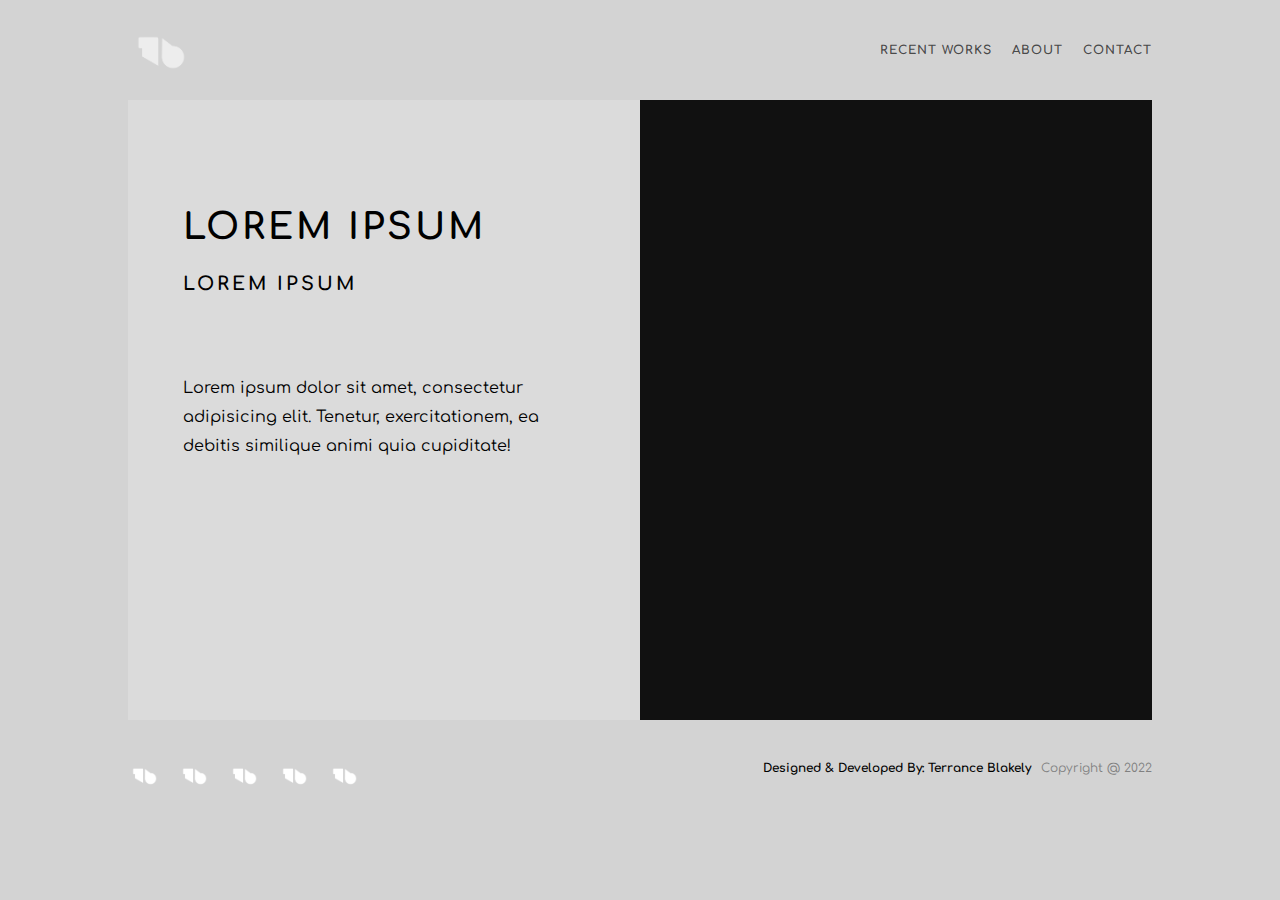
==== index.html @ 597d2b53 "Update about.html, styles.css and four other files" ====
<!DOCTYPE html>
<html lang="en">
  <head>
    <meta charset="UTF-8" />
    <meta http-equiv="X-UA-Compatible" content="IE=edge" />
    <meta name="viewport" content="width=device-width, initial-scale=1.0" />

		<link rel="preconnect" href="https://fonts.googleapis.com"> 
		<link rel="preconnect" href="https://fonts.gstatic.com" crossorigin> 
		<link href="https://fonts.googleapis.com/css2?family=Comfortaa:wght@300;400;700&family=Roboto+Slab:wght@300;400;900&display=swap" rel="stylesheet">

		<meta name="viewport" content="width=device-width, initial-scale=1">
		
    <!--CSS Styles -->
    <link rel="stylesheet" href="assets/css/styles.css" />

    <title>Terrance Blakely Web Dev Portfolio</title>
  </head>

  <body>
<div id="pageContainer">
	
	<!-- HEADER -->
	<header class="page-Sections">
		<a href="index.html"><figure class="logo"></figure></a>
		<a href=""><figure class="navMenuIcon" id="openNavBtn"></figure></a>
		<ul class="navMenu" id="navMenuBar">
			<a href="index.html"><figure class="closeNavBtn" id="closeNavBtn"></figure></a>
			<li><a href="index.html"><figure class="innerNav-logo"></figure></a></li>
			<li><a href="index.html"></a></li>
			<li><a href="work.html">Recent Works</a></li>
			<li><a href="about.html">About</a></li>
			<li><a href="contact.html">Contact</a></li>
		</ul>
	</header>
	
	<!-- WRAPPER -->
	<div class="page-Sections" id="wrapper">
		<section class="sections section-A">
			<figure class="figure-IMG"></figure>
		</section>
		
		<section class="sections section-B">
			<article>
				<hgroup>
					<h1>Lorem ipsum</h1>
					<h3>Lorem ipsum</h3>
				</hgroup>
				<p>Lorem ipsum dolor sit amet, consectetur adipisicing elit. Tenetur, exercitationem, ea debitis similique animi quia cupiditate!</p>
			</article>
		</section>		
	</div>
	
	<!-- Footer -->
	<section class="page-Sections" id="footer">
		<ul>
			<li><figure id="instagram" class="icons"></figure></li>
			<li><figure id="facebook" class="icons"></figure></li>
			<li><figure id="github" class="icons"></figure></li>
			<li><figure id="facebook" class="icons"></figure></li>
			<li><figure id="linkIN" class="icons"></figure></li>
		</ul>
		
		<aside>
			<p><strong>Designed & Developed By: Terrance Blakely </strong></p>
			<p><span>Copyright @ 2022</span></p>
		</aside>
	</section>
	
<!-- END of Container -->
</div>
	<script src="assets/js/scripts.js"></script>
  </body>
</html>
---- assets/css/styles.css ----
@import url('https://fonts.googleapis.com/css2?family=Baloo+Tamma+2:wght@700&family=Comfortaa:wght@300;400;700&family=Roboto+Slab:wght@300;400;900&display=swap');

/* VARIABLES /* -------------------------------------------*/
:root {
/*FONTS SIZES*/
	--font0: 1.2rem;
	--font1: 1.6rem;
	--font2: 2.4rem;
	--font3: 3.6rem;
	--font4: 4.8rem;
	--font5: 6rem;
	--font6: 7.2rem;
	--font7: 8.4rem;
	
/*FONT FAMILIES*/
	--font-Family1:"Roboto Slab", serif;
	--font-Family2:'Comfortaa', cursive;
	--font-Family3: 'Baloo Tamma 2', cursive;
	
/*FONT WEIGHTS*/
	--font-Weight1: lighter;
	--font-weight2: bolder;
	

/* WEBSITE COLORS - DEMO */
	--color1: white;
	--color2: lightgrey;
	--color3: rgb(141, 62, 231);
	--color4: grey;
	--color5:rgb(55,55,55, .9);
	--colorX:rgb(255,255,255, .2);

/* WEBSITE COLORS - PALETTE */
	--primaryColor:;
	--secondaryColor:;
	--accentColor:;
}




/*GENERALS /* -------------------------------------------*/

*{
	box-sizing: border-box;
	margin:0;
	padding:0;
}

html {
	font-size:62.5%;
	height:100%;
	background-color:var(--color2);
}

body {
	font-family: var(--font-Family2);
	font-size:var(--font1);
	width:100%;
	height:100%;
}

header {
	padding:2rem 0;
}

.section-B {
	background-color:var(--colorX);
}

#footer aside p span {
	color: var(--color4);
}

.logo {
	background-image: url('../images/Logo-1.PNG');
	background-size: contain;
	opacity:.6;
}

	.logo:hover {
		opacity:1;
		padding:0;
		border:0;	
	}
	
a {
	text-decoration: none;
	color:var(--color5);
	cursor: pointer;
}

#pageContainer {
	transition: margin-left .5s;
}


/* - GLOBAL- ID's, Classes -------------------------------------------*/


/* -------------------------------------------*/
/* -------------------------------------------*/
/* -------------------------------------------*/
/* -------------------------------------------*/

/* MEDIA QUERRY SECTIONS ------------------------------------------- */
/* -------------------------------------------*/
/* -------------------------------------------*/
/*IPHONE -------------------------------------------*/
@media (min-width:320px) and (max-width:480px) { /* Mobile Portrait */
	body {
		height:100%;
	}
	
		#pageContainer {
			height:100%;
			padding:2rem 2rem;
		}
			
				header {
					display:flex;
					padding: 0 0;
				}
				
					.logo {
						height:6rem;
						width:6rem;
						margin:0 auto;
						background-image:url("../images/Logo-1.PNG");
						background-size:cover;
					}
					
					.navMenuIcon {
						height:3rem;
						width:3rem;
						background-image:url("../images/Nav-Menu.PNG");
						background-size:cover;
						position:absolute;
						top:4rem;
						right:2.5rem;
					}				
					
					.navMenu {
						height:100%;
						width:15rem;
						position:fixed;
						top:0;
						left:0;
						z-index: 1;
						padding:2rem 0 0 0;
						background-color: var(--color5);
						transition: 0.3s;
						display:flex;
						flex-direction:column;
					}
					
						.closeNavBtn {
							height:2rem;
							width:2rem;
							background-image:url("../images/Nav-Menu.PNG");
							background-size:cover;
							position:absolute;
							top:0;
							right:0;
							margin:2rem 2rem 0 0;
						}
						
						.navMenu li {
							list-style: none;
							text-align: right;
							margin:0 auto;
						}
						.navMenu li a {
							font-size:var(--font0);
							list-style: none;
							text-transform:uppercase;
							margin:0;
							color:var(--color2);	
							line-height: 3;			
							padding:0;										
						}
						
							.navMenu li a:hover {
								color:var(--color1);
								border-bottom: 1px solid var(--color2);
								padding-bottom:1rem;
							}
						
						.navMenu li .innerNav-logo {
								height:4rem;
								width:4rem;
								margin:4rem auto 2rem auto;
								background-image:url("../images/Logo-1.PNG");
								background-size:cover;
						}

					
						
			#wrapper {
				text-align:center;
				padding:1rem 0 0 0;
				display:flex;
				flex-direction:column;
			}
						
				.sections {
					flex: 1;
				}
							
					.section-A {
						flex: 3;
					}
					
						.figure-IMG {
							height:62vh;
							background-color:#222222;
						}
						
					.section-B {
						padding: 2rem 2rem 4rem 2rem;
					}
						.section-B article {
							display:flex;
							flex-direction:column;
						}
						
							.section-B article hgroup {
								line-height:2;
								text-transform:uppercase;
								padding: 1rem 0;
							}
							
								.section-B article hgroup h1 {
									font-size:var(--font1);
									font-weight: var(--font-weight2);
								}
								
								.section-B article hgroup h3 {
									letter-spacing: .3rem;
									font-size:var(--font0);
									font-weight: var(--font-weight1);
								}
								
								.section-B article p {
									font-size: var(--font0);
									line-height: 1.6;
								}
								
			#footer {
				width: 100%;
				padding:1rem 0;
				display:flex;
				flex-direction:column;
				align-items:center;
			}
			
				#footer ul {
					margin: 1rem 0;
					width: 80%;
					display:flex;
					justify-content:space-evenly;
				}
				
					#footer ul li {
						list-style:none;
					}
					
						.icons {
							min-height:2.5rem;
							min-width:2.5rem;
							background-size:cover;
							background-position: center;
						}
					
						#instagram {
							background-image:url("../images/Logo-1.PNG");
						}
						
						#instagram {
							background-image:url("../images/Logo-1.PNG");
						}
						
						#github {
							background-image:url("../images/Logo-1.PNG");
						}
						
						#facebook {
							background-image:url("../images/Logo-1.PNG");
						}
						
						#linkIN {
							background-image:url("../images/Logo-1.PNG");
						}
					
					#footer aside {
						width: 100%;
						font-size:var(--font0);
						padding: 1rem 0 0 0;
						text-align: center;
						line-height: 2;
					}
				
}


/* -------------------------------------------*/
/* -------------------------------------------*/

@media (min-width:480px) and (max-width:767px) { /* Mobile Landscape */
	
	body {
		height:100%;
	}
	
		#pageContainer {
			height:100%;
			padding:2rem 2rem;
		}
			
				header {
					display:flex;
					padding:0;
				}
				
					.logo {
						height:6rem;
						width:6rem;
						margin:0 auto;
						background-image:url("../images/Logo-1.PNG");
						background-size:cover;
					}
					
					.navMenuIcon {
						height:3rem;
						width:3rem;
						background-image:url("../images/Nav-Menu.PNG");
						background-size:cover;
						position:absolute;
						top:4rem;
						right:2.5rem;
					}
					
					.navMenu {
					height:100%;
					width:15rem;
					position:fixed;
					top:0;
					left:0;
					z-index: 1;
					padding:2rem 0 0 0;
					background-color: var(--color5);
					transition: 0.3s;
					display:flex;
					flex-direction:column;
				}
				
					.closeNavBtn {
						height:2rem;
						width:2rem;
						background-image:url("../images/Nav-Menu.PNG");
						background-size:cover;
						position:absolute;
						top:0;
						right:0;
						margin:2rem 2rem 0 0;
					}
					
					.navMenu li {
						list-style: none;
						text-align: right;
						margin:0 auto;
					}
					.navMenu li a {
						font-size:var(--font0);
						list-style: none;
						text-transform:uppercase;
						margin:0;
						color:var(--color2);	
						line-height: 3;			
						padding:0;										
					}
					
						.navMenu li a:hover {
							color:var(--color1);
							border-bottom: 1px solid var(--color2);
							padding-bottom:1rem;
						}
					
					.navMenu li .innerNav-logo {
							height:4rem;
							width:4rem;
							margin:4rem auto 2rem auto;
							background-image:url("../images/Logo-1.PNG");
							background-size:cover;
						}
					
			.page-Sections {

			}
						
			#wrapper {
				text-align:center;
				padding:2rem 0 0 0;
				display:flex;
				flex-direction:column;
			}
			
				.sections {
					flex:1;
				}
				
					.section-A {
						flex:3;						
					}
		
						.figure-IMG {
							height: 65vh;
							background-color: #222222;
						}				 
					
					.section-B {
						padding:4rem 0;
					}

						.section-B article {
							padding:0 8rem;
							line-height: 2;
						}

						.section-B article hgroup {
							line-height: 2;
							padding:2rem 0;
							text-transform: uppercase;
						}

							.section-B article hgroup h1 {
								font-size:var(--font2);
							}
							.section-B article hgroup h3 {

							}

							.section-B article p {
								font-size:var(--font0);
							}
			
								
			#footer {
				width: 100%;
				padding:1rem 0;
				display:flex;
				flex-direction:column;
				align-items:center;
			}
			
				#footer ul {
					margin: 1rem 0;
					width: 80%;
					display:flex;
					justify-content:space-evenly;
				}
				
					#footer ul li {
						list-style:none;
					}
					
						.icons {
							min-height:2.5rem;
							min-width:2.5rem;
							background-size:cover;
							background-position: center;
						}
					
						#instagram {
							background-image:url("../images/Logo-1.PNG");
						}
						
						#instagram {
							background-image:url("../images/Logo-1.PNG");
						}
						
						#github {
							background-image:url("../images/Logo-1.PNG");
						}
						
						#facebook {
							background-image:url("../images/Logo-1.PNG");
						}
						
						#linkIN {
							background-image:url("../images/Logo-1.PNG");
						}
					
					#footer aside {
						width: 95%;
						font-size:var(--font0);
						padding: 1rem 0 0 0;
						text-align: center;
						line-height: 2;
					}
						#copyright {
							color:var(--color4);
							}
	
}

/* -------------------------------------------*/
/* -------------------------------------------*/

/*TABLET PORTRAITS -------------------------------------------*/
@media (min-width: 768px) and (max-width:1023px) { 
	body {
		height:100%;
	}
	
		#pageContainer {
			width:100%;
			height: 100%;
		}
	
		#wrapper {
			width:80%; 
			margin:0 auto;
			justify-content: center;
			display:flex;
			flex-direction: column;
		}
	
		header {
			display:flex;
			position: relative;
		}
		
			.logo {
				height:8rem;
				width:8rem;
				background-image:url("../images/Logo-1.PNG");
				background-size:cover;
				margin-left:8rem;
			}
				.navMenuIcon {
					height:3rem;
					width:3rem;
					background-image:url("../images/Nav-Menu.PNG");
					background-size:cover;
					position:absolute;
					top:5rem;
					right:8rem;
				}
				
				.navMenu {
					height:100%;
					width:15rem;
					position:fixed;
					top:0;
					left:0;
					z-index: 1;
					padding:2rem 0 0 0;
					background-color: var(--color5);
					transition: 0.3s;
					display:flex;
					flex-direction:column;
				}
				
					.closeNavBtn {
						height:2rem;
						width:2rem;
						background-image:url("../images/Nav-Menu.PNG");
						background-size:cover;
						position:absolute;
						top:0;
						right:0;
						margin:2rem 2rem 0 0;
					}
					
					.navMenu li {
						list-style: none;
						text-align: right;
						margin:0 auto;
					}
					.navMenu li a {
						font-size:var(--font0);
						list-style: none;
						text-transform:uppercase;
						margin:0;
						color:var(--color2);	
						line-height: 3;			
						padding:0;										
					}
					
						.navMenu li a:hover {
							color:var(--color1);
							border-bottom: 1px solid var(--color2);
							padding-bottom:1rem;
						}
					
					.navMenu li .innerNav-logo {
							height:4rem;
							width:4rem;
							margin:4rem auto 2rem auto;
							background-image:url("../images/Logo-1.PNG");
							background-size:cover;
						}
				
			.sections {
				flex:1;
			}
		
				.section-A {
					flex:2;
				}
			
					.figure-IMG {
						margin:0 auto 0 auto;
						background-color:#111111;
						height:70vh;
					}
				
				.section-B {
					display:flex;
					flex-direction:column;
					text-align: center;
					padding: 5rem 0;
				}
				
					.section-B article {
						padding: 0 5.5rem;
					}
				
					hgroup {
						margin:0 0 0 0;
						text-transform:uppercase;
						}
					
						.section-B h1 {
							font-size:var(--font3);
							margin: 2rem 0;
							font-weight:var(--font-weight2);
							letter-spacing: .3rem;
							line-height: 1.5;
							
						}	
						
						.section-B article hgroup h3 {
							text-transform:uppercase;
							letter-spacing: .3rem;							
						}
					
						.section-B p {
							line-height: 1.8;
							padding:8rem 0 0 0;
							font-size:var(--font1);		
						}
					
				#footer {
					width:80%;
					padding:2rem 0 0 0;
					line-height: 2;
					display:flex;
					flex-direction:column;
					margin:0 auto;
				}
					
					#footer ul {
						display:flex;
						margin:0 auto;
					}
					
						#footer ul li {
							list-style:none;
							margin: 0 2rem 0 0;
						}
						
							.icons {
								min-height:3rem;
								min-width: 3rem;
								background-size:contain;	
							}
						
								#instagram {
									background-image: url("../images/Logo-1.PNG");
								}
								
								#facebook {
									background-image: url("../images/Logo-1.PNG");
								}
								
								#twitter {
									background-image: url("../images/Logo-1.PNG");
								}
								
								#github {
									background-image: url("../images/Logo-1.PNG");
								}
								
								#linkIN {
									background-image: url("../images/Logo-1.PNG");
								}
								
					#footer aside {
						margin:1rem auto;
						text-align: center;
						line-height: 1.5;
						
					}		
						#footer aside p {
							font-size:var(--font0);
							}	
			
	
}


/* -------------------------------------------*/
/* -------------------------------------------*/


/* SMALL SCREENS -------------------------------------------*/
@media (min-width:1024px) and (max-width:1599px) {
		body {
			height:100%;
			width:100%;
			display:flex;
			justify-content:center;
		}
	
	#pageContainer {
		width:80%;
		height: 100%
	}
	
		#wrapper {
			width:100%; 
			justify-content: center;
			display:flex;
			flex-direction: row-reverse;
		}
	
		header {
			display:flex;
			position: relative;
			justify-content:space-between;
			align-items:center;
		}
		
			.logo {
				min-height: 6rem;
				min-width:6rem;
				background-image: url('../images/Logo-1.PNG');
				background-size: contain;
			}
			
			.navMenu {
				z-index: 1;
				display:flex;
			}
			
				.navMenuIcon {
				display:none;
			}
			
				.navMenu li {
					list-style:none;
					font-size:var(--font0);
					padding:0 0 0 2rem;
					font-weight:var(--font-weight2);
					letter-spacing: .1rem;
					text-transform: uppercase;
				}
				
				.navMenu li:hover {
					color:white;
				}
		
			.sections {
				flex:1;
			}
		
				.section-A {

				}
			
					.figure-IMG {
						margin:0 auto 0 auto;
						background-color:#111111;
						height:62rem;
					}
				
				.section-B {
					display:flex;
					flex-direction:column;
				}
				
					.section-B article {
						padding: 0 5.5rem;
					}
				
					hgroup {
						margin:10rem 0 0 0;
						text-transform:uppercase;
						}
					
						.section-B h1 {
							font-size:var(--font3);
							margin: 2rem 0;
							font-weight:var(--font-weight2);
							letter-spacing: .3rem;
							line-height: 1.5;
						}	
						
						.section-B article hgroup h3 {
							text-transform:uppercase;
							letter-spacing: .3rem;							
						}
					
						.section-B p {
							line-height: 1.8;
							padding:8rem 0 0 0;
							font-size:var(--font1);		
						}
					
				#footer {
					padding:4rem 0;
					line-height: 1.4;
					display:flex;
					margin:0 auto;
					justify-content:space-between;
				}
					
					#footer ul {
						display:flex;
					}
					
						#footer ul li {
							list-style:none;
							margin: 0 2rem 0 0;
						}
						
							.icons {
								min-height:3rem;
								min-width: 3rem;
								background-size:contain;	
							}
						
								#instagram {
									background-image: url("../images/Logo-1.PNG");
								}
								
								#facebook {
									background-image: url("../images/Logo-1.PNG");
								}
								
								#twitter {
									background-image: url("../images/Logo-1.PNG");
								}
								
								#github {
									background-image: url("../images/Logo-1.PNG");
								}
								
								#linkIN {
									background-image: url("../images/Logo-1.PNG");
								}
								
					#footer aside {
						display:flex;
					}			
						#footer aside p {
							font-size:var(--font0);
							}	
							
							#footer aside p span {
								margin: 0 0 0 1rem;
							}
}

/* -------------------------------------------*/
/* -------------------------------------------*/


/* LARGER DESKTOPS AND BEYOND -------------------------------------------*/
@media (min-width:1600px) {
		
			body {
			height:100%;
			width:100%;
			display:flex;
			justify-content:center;
	}
	
	#pageContainer {
		width:80%;
		height: 100%
	}
	
		#wrapper {
			width:100%; 
			justify-content: center;
			display:flex;
			flex-direction: row-reverse;
		}
	
		header {
			display:flex;
			position: relative;
			justify-content:space-between;
			align-items:center;
		}
		
			.logo {
				min-height: 6rem;
				min-width:6rem;
				background-image: url('../images/Logo-1.PNG');
				background-size: contain;
			}
			
			.navMenu {
				z-index: 1;
				display:flex;
			}
			
			.navMenu li {
					list-style:none;
					font-size:var(--font0);
					margin:0 0 0 2rem;
					font-weight:var(--font-weight2);
					letter-spacing: .1rem;
					text-transform: uppercase;
					
				}
			
				.navMenu li a:hover {
					background-color:rgb(40,40,40, .8);
					border-bottom:.2rem solid var(--color5);
					padding: 1rem 2rem 2rem 2rem;
					border-radius: .5rem;
					color:var(--color1);
				}
		
			.sections {
				flex:1;
			}
		
				.section-A {

				}
			
					.figure-IMG {
						margin:0 auto 0 auto;
						background-color:#111111;
						height:82rem;
					}
				
				.section-B {
					display:flex;
					flex-direction:column;
				}
				
					.section-B article {
						padding: 0 8rem;
						text-align: left;
					}
				
					hgroup {
						margin:10rem 0 0 0;
						text-transform:uppercase;
						}
					
						.section-B h1 {
							font-size:var(--font4);
							margin: 2rem 0;
							font-weight:var(--font-weight2);
							letter-spacing: .3rem;
							line-height: 1.5;
						}	
						
						.section-B article hgroup h3 {
							text-transform:uppercase;
							letter-spacing: .3rem;							
						}
					
						.section-B p {
							line-height: 2;
							padding:8rem 0 0 0;
							font-size:var(--font2);
							
						}
					
				#footer {
					width:100%;
					padding:4rem 0;
					line-height: 1.4;
					display:flex;
					margin:0 auto;
					justify-content:space-between;
				}
					
					#footer ul {
						display:flex;
					}
					
						#footer ul li {
							list-style:none;
							margin: 0 2rem 0 0;
						}
						
							.icons {
								min-height:3rem;
								min-width: 3rem;
								background-size:contain;	
							}
						
								#instagram {
									background-image: url("../images/Logo-1.PNG");
								}
								
								#facebook {
									background-image: url("../images/Logo-1.PNG");
								}
								
								#twitter {
									background-image: url("../images/Logo-1.PNG");
								}
								
								#github {
									background-image: url("../images/Logo-1.PNG");
								}
								
								#linkIN {
									background-image: url("../images/Logo-1.PNG");
								}
								
					#footer aside {
						display:flex;
					}			
						#footer aside p {
							font-size:var(--font0);
							}
							
							#footer aside p span {
								margin: 0 0 0 1rem;
							}
}
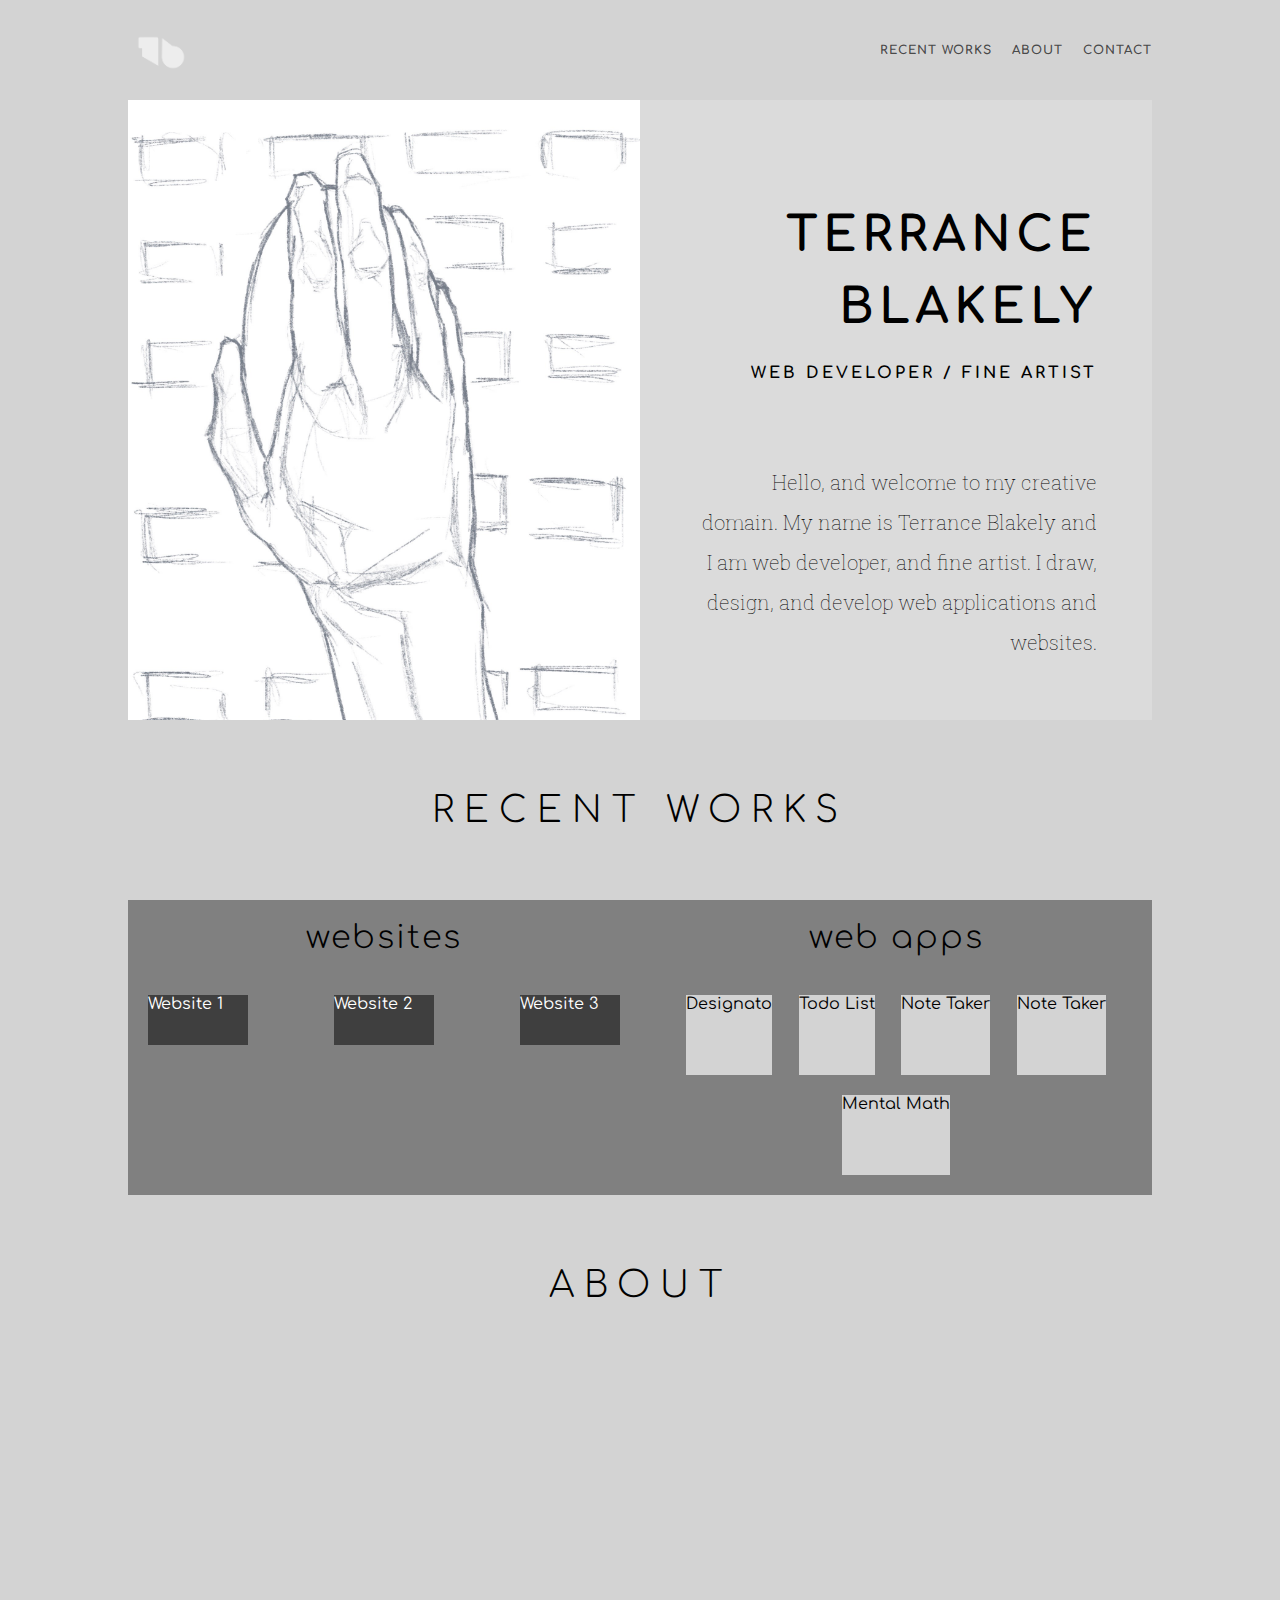
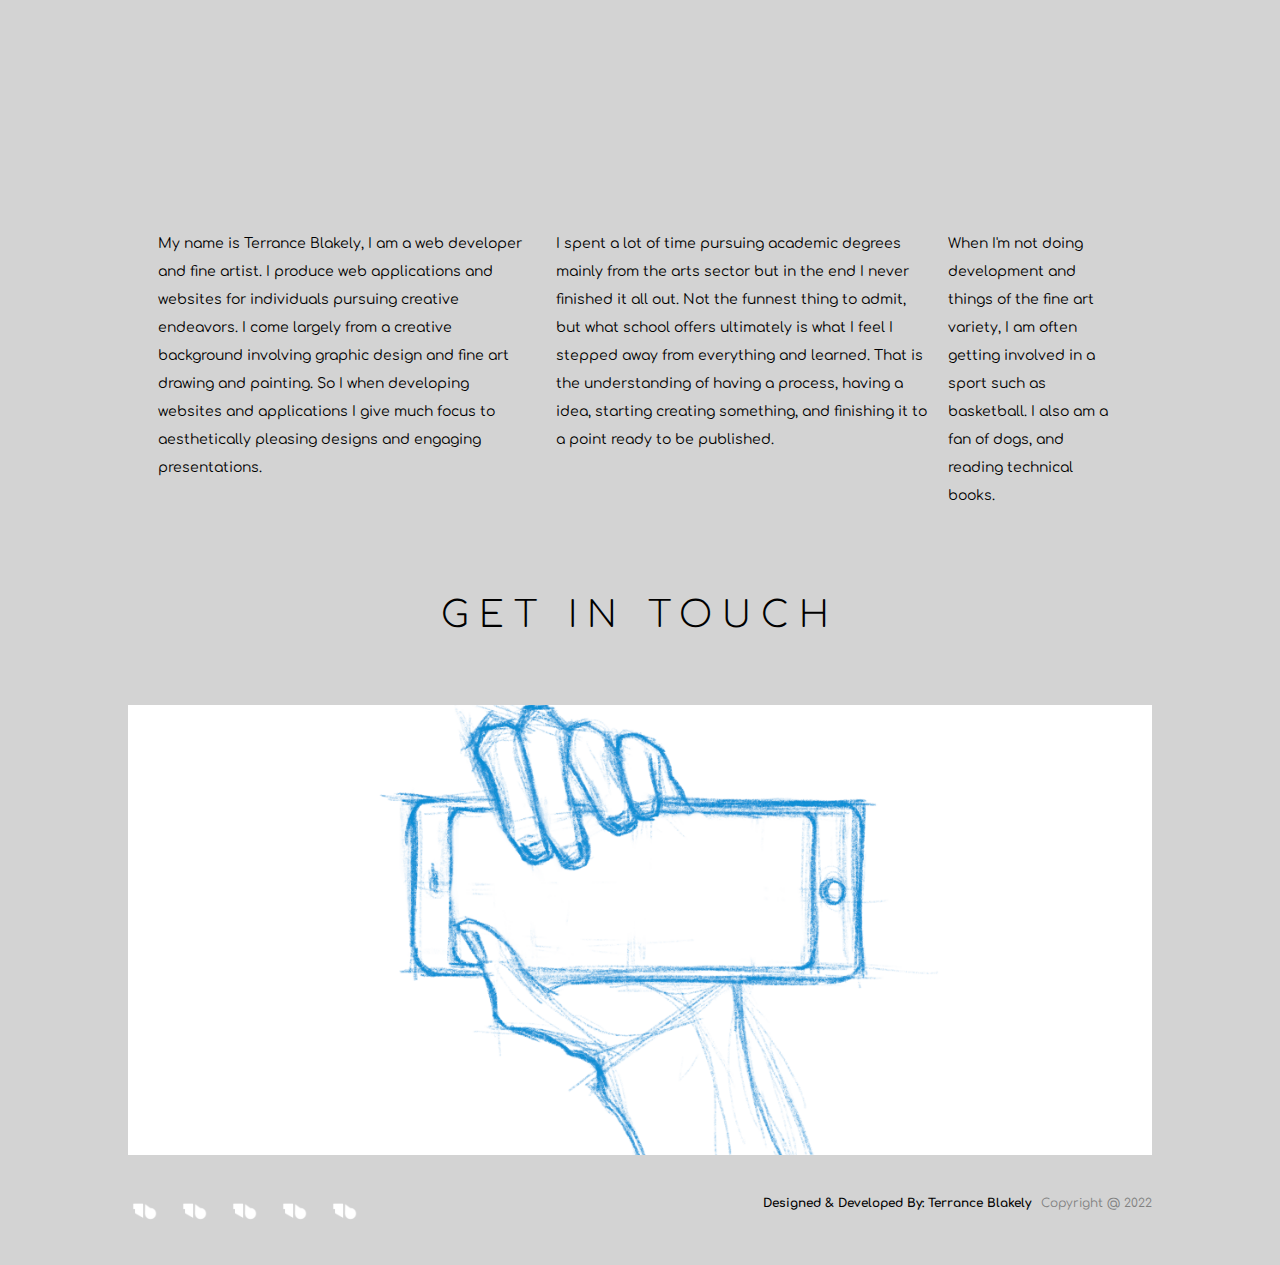
==== commit 8f5daec9: "New version" ====
--- a/index.html
+++ b/index.html
@@ -4,71 +4,127 @@
     <meta charset="UTF-8" />
     <meta http-equiv="X-UA-Compatible" content="IE=edge" />
     <meta name="viewport" content="width=device-width, initial-scale=1.0" />
-
 		<link rel="preconnect" href="https://fonts.googleapis.com"> 
 		<link rel="preconnect" href="https://fonts.gstatic.com" crossorigin> 
 		<link href="https://fonts.googleapis.com/css2?family=Comfortaa:wght@300;400;700&family=Roboto+Slab:wght@300;400;900&display=swap" rel="stylesheet">
-
-		<meta name="viewport" content="width=device-width, initial-scale=1">
-		
+		<meta name="viewport" content="width=device-width, initial-scale=1">		
     <!--CSS Styles -->
     <link rel="stylesheet" href="assets/css/styles.css" />
-
     <title>Terrance Blakely Web Dev Portfolio</title>
   </head>
-
+	<!-- - - - - - - - - - - - - - - - - - - - - - - - - - - - - - - - - - - - - - - - - - - - - - - - - - - - -->
   <body>
-<div id="pageContainer">
-	
-	<!-- HEADER -->
-	<header class="page-Sections">
-		<a href="index.html"><figure class="logo"></figure></a>
-		<a href=""><figure class="navMenuIcon" id="openNavBtn"></figure></a>
-		<ul class="navMenu" id="navMenuBar">
-			<a href="index.html"><figure class="closeNavBtn" id="closeNavBtn"></figure></a>
-			<li><a href="index.html"><figure class="innerNav-logo"></figure></a></li>
-			<li><a href="index.html"></a></li>
-			<li><a href="work.html">Recent Works</a></li>
-			<li><a href="about.html">About</a></li>
-			<li><a href="contact.html">Contact</a></li>
-		</ul>
-	</header>
-	
-	<!-- WRAPPER -->
-	<div class="page-Sections" id="wrapper">
-		<section class="sections section-A">
-			<figure class="figure-IMG"></figure>
-		</section>
+		<div id="pageContainer">
+			
+			<!-- HEADER -->
+			<header class="page-Sections">
+				<a href="index.html"><figure class="logo"></figure></a>
+				<figure class="navMenuIcon" id="openNavBtn"></figure>
+				<ul class="navMenu" id="navMenuBar">
+					<li><figure class="innerNav-logo"></figure></li>
+					<li><a href="work.html">Recent Works</a></li>
+					<li><a href="about.html">About</a></li>
+					<li><a href="contact.html">Contact</a></li>
+				</ul>
+			</header>
+		<!-- - - - - - - - - - - - - - - - - - - - - - - - - - - - - - - - - - - - - - - - - - - - - - - - - - - - -->	
+			<!-- WRAPPER -->
+			<div class="page-Sections" id="wrapper">
+				
+				<!-- TOP FEATURE SECTION -->
+				<div class="topFeatureSection">
+					<section class="sections section-A">
+						<figure class="figure-IMG"><!-- <img src="assets/images/FeatureImage1.JPG" alt="" /> --></figure>
+					</section>
+					
+					<section class="sections section-B">
+						<article>
+							<hgroup>
+								<h1>Terrance Blakely</h1>
+								<h3>Web Developer / Fine Artist</h3>
+							</hgroup>
+							<p>Hello, and welcome to my creative domain. My name is Terrance Blakely and I am web developer, and fine artist. I draw, design, and develop web applications and websites.</p>
+						</article>
+					</section>
+				</div>		
+		<!-- - - - - - - - - - - - - - - - - - - - - - - - - - - - - - - - - - - - - - - - - - - - - - - - - - - - -->
+				<!-- RECENT WORKS SECTION -->
+				<div id="recentWorksSection" class="recentWorksSection" class="page-Sections">
+					<h1 class="headers">Recent Works</h1>
+					
+					<!-- RECENT WORK COTAINER -->
+					<section class="recentWorksContainer">
+						
+						<!-- WEBSITE SECTION -->
+						<section class="recentWorksSection1 recentworkSections">
+							<!-- HEADER  -->
+							<h1 class="section1Header">Websites</h1>
+							<!-- WEBSITES -->
+							<section class="section1Container">
+								<div class="websites">Website 1</div>
+								<div class="websites">Website 2</div>
+								<div class="websites">Website 3</div>
+							</section>
+						</section>
+						
+						<!-- WEB APP SECTION -->
+						<section class="recentWorksSection2 recentworkSections">
+							<!-- HEADER -->
+							<h1 class="section2Header">Web Apps</h1>
+							<!-- WEB APPS -->
+							<section class="section2Container">
+								<div class="webApps">Designato</div>
+								<div class="webApps">Todo List</div>
+								<div class="webApps">Note Taker</div>
+								<div class="webApps">Note Taker</div>
+								<div class="webApps">Mental Math</div>
+							</section>
+						</section>
+						
+					</section>
+					
+				</div>
+		<!-- - - - - - - - - - - - - - - - - - - - - - - - - - - - - - - - - - - - - - - - - - - - - - - - - - - - -->	
 		
-		<section class="sections section-B">
-			<article>
-				<hgroup>
-					<h1>Lorem ipsum</h1>
-					<h3>Lorem ipsum</h3>
-				</hgroup>
-				<p>Lorem ipsum dolor sit amet, consectetur adipisicing elit. Tenetur, exercitationem, ea debitis similique animi quia cupiditate!</p>
-			</article>
-		</section>		
-	</div>
-	
-	<!-- Footer -->
-	<section class="page-Sections" id="footer">
-		<ul>
-			<li><figure id="instagram" class="icons"></figure></li>
-			<li><figure id="facebook" class="icons"></figure></li>
-			<li><figure id="github" class="icons"></figure></li>
-			<li><figure id="facebook" class="icons"></figure></li>
-			<li><figure id="linkIN" class="icons"></figure></li>
-		</ul>
+					<!-- ABOUT SECTION -->
+				<div id="about" class="about" class="page-Sections">
+					<h1 class="headers">About</h1>
+					<div class="aboutPhoto"></div>
+					<section class="aboutParagraphs">
+						<p>My name is Terrance Blakely, I am a web developer and fine artist. I produce web applications and websites for individuals pursuing creative endeavors. I come largely from a creative background involving graphic design and fine art drawing and painting. So I when developing websites and applications I give much focus to aesthetically pleasing designs and engaging presentations.</p>
+						<p>I spent a lot of time pursuing academic degrees mainly from the arts sector but in the end I never finished it all out. Not the funnest thing to admit, but what school offers ultimately is what I feel I stepped away from everything and learned. That is the understanding of having a process, having a idea, starting creating something, and finishing it to a point ready to be published.</p>
+						<p>When I'm not doing development and things of the fine art variety, I am often getting involved in a sport such as basketball. I also am a fan of dogs, and reading technical books.</p>
+					</section>
+				</div>
+				
+		<!-- - - - - - - - - - - - - - - - - - - - - - - - - - - - - - - - - - - - - - - - - - - - - - - - - - - - -->	
 		
-		<aside>
-			<p><strong>Designed & Developed By: Terrance Blakely </strong></p>
-			<p><span>Copyright @ 2022</span></p>
-		</aside>
-	</section>
-	
-<!-- END of Container -->
-</div>
+					<!-- CONTACT SECTION -->
+				<div id="contact" class="contact" class="page-Sections">
+					<h1 class="headers">Get in Touch</h1>
+					<div class="contactPhoto"></div>
+				</div>
+		
+		<!-- - - - - - - - - - - - - - - - - - - - - - - - - - - - - - - - - - - - - - - - - - - - - - - - - - - - -->	
+			
+			<!-- Footer -->
+			<section class="page-Sections" id="footer">
+				<ul>
+					<li><figure id="instagram" class="icons"></figure></li>
+					<li><figure id="facebook" class="icons"></figure></li>
+					<li><figure id="github" class="icons"></figure></li>
+					<li><figure id="facebook" class="icons"></figure></li>
+					<li><figure id="linkIN" class="icons"></figure></li>
+				</ul>
+		
+				<aside>
+					<p><strong>Designed & Developed By: Terrance Blakely </strong></p>
+					<p><span>Copyright @ 2022</span></p>
+				</aside>
+			</section>
+			
+		</div>
+		<!-- END of Container -->
 	<script src="assets/js/scripts.js"></script>
   </body>
 </html>
--- a/assets/css/styles.css
+++ b/assets/css/styles.css
@@ -1,4 +1,14 @@
 @import url('https://fonts.googleapis.com/css2?family=Baloo+Tamma+2:wght@700&family=Comfortaa:wght@300;400;700&family=Roboto+Slab:wght@300;400;900&display=swap');
+
+/*TO DO LIST 14/
+	- Create About Page
+ 		- Create Portrait drawing 
+		- Add Portrait drawing to Page 
+		- Write About section
+ 
+	- Create Contact Page 
+ 		- Create Contact Page Splash art drawing 
+*/
 
 /* VARIABLES /* -------------------------------------------*/
 :root {
@@ -36,9 +46,6 @@
 	--accentColor:;
 }
 
-
-
-
 /*GENERALS /* -------------------------------------------*/
 
 *{
@@ -60,7 +67,7 @@
 	height:100%;
 }
 
-header {
+header {		
 	padding:2rem 0;
 }
 
@@ -90,954 +97,297 @@
 	cursor: pointer;
 }
 
+/* GLOBAL -------------------------------------------*/
+body {
+	height:100%;
+	width:100%;
+	display:flex;
+	justify-content:center;
+}
+
 #pageContainer {
-	transition: margin-left .5s;
-}
-
-
-/* - GLOBAL- ID's, Classes -------------------------------------------*/
+width:80%;
+height: 100%
+}
+
+
+#wrapper {
+	width:100%; 
+	justify-content: center;
+	display:flex;
+	flex-direction: column;
+}
+
+/* Header */
+header {
+	display:flex;
+	position: relative;
+	justify-content:space-between;
+	align-items:center;
+}
+
+	.logo {
+		min-height: 6rem;
+		min-width:6rem;
+		background-image: url('../images/Logo-1.PNG');
+		background-size: contain;
+	}
+
+/* Navigation */
+	.navMenu {
+		z-index: 1;
+		display:flex;
+	}
+	
+		.navMenuIcon {
+		display:none;
+	}
+	
+		.navMenu li {
+			list-style:none;
+			font-size:var(--font0);
+			padding:0 0 0 2rem;
+			font-weight:var(--font-weight2);
+			letter-spacing: .1rem;
+			text-transform: uppercase;
+		}
+		
+		.navMenu li:hover {
+			color:white;
+		}
+	
+/* Recent Work Headers */
+.headers {
+	font-size:var(--font3);
+	text-align: center;
+	text-transform: uppercase;
+	font-weight: lighter;
+	padding:2rem 0;
+	margin:5rem 0;
+	background-color:var(--color2);
+	letter-spacing: 1rem;
+}
+
+/* ---------------------------------------------------------- */
+/* TOP FEATURE SECTION */
+.topFeatureSection {
+	display: flex;
+}
+		.sections {
+			flex:1;
+		}
+				/* SECTION A */
+			.section-A {
+				overflow:hidden;
+			}
+		
+				.figure-IMG {
+					margin:0 auto 0 auto;
+					background-color:#111111;
+					height:62rem;
+					background-image: url("../images/FeatureImage1.JPG");
+					background-position: center;
+					background-size: cover;
+					
+				}
+				
+				.figure-IMG img {
+					width:100%;
+				}
+			
+				/* SECTION B */
+			.section-B {
+				display:flex;
+				flex-direction:column;
+				text-align: right;
+			}
+			
+				.section-B article {
+					padding: 0 5.5rem;
+				}
+			
+				hgroup {
+					margin:10rem 0 0 0;
+					text-transform:uppercase;
+					}
+				
+					.section-B h1 {
+						font-size:var(--font4);
+						margin: 2rem 0;
+						font-weight:var(--font-weight2);
+						letter-spacing: .5rem;
+						line-height: 1.5;
+					}	
+					
+					.section-B article hgroup h3 {
+						text-transform:uppercase;
+						letter-spacing: .3rem;
+						font-size:var(--font1);							
+					}
+				
+					.section-B p {
+						line-height: 2;
+						padding:8rem 0 0 0;
+						font-size:2rem;
+						font-weight: lighter;
+						font-family: var(--font-Family1);
+					}
+/* ---------------------------------------------------------- */						
+/* RECENT WORKS SECTION */
+.recentWorksSection {
+	width: 100%;
+}	
+	
+	/* RECENT WORKS CONTAINER */
+	.recentWorksContainer {
+		display:flex;
+		width:100%;
+		background-color:var(--color4);
+	}
+	
+	.recentworkSections {
+		flex:1;
+	}
+	
+		/* RECENT WORK SECTION HEADERS  */
+			.section1Header,.section2Header {
+				text-align: center;
+				padding:2rem 0;
+				text-transform: lowercase;
+				letter-spacing: 2px;
+				font-weight:lighter;
+			}
+		
+		/* RECENT WORK SECTION 1 */	
+			.section1Container {
+				display:flex;
+				flex-wrap:wrap;
+				row-gap:2rem;
+				padding:2rem 2rem;
+				justify-content: space-between;
+			}
+			
+				.websites {
+					background-color:var(--color5);
+					min-height: 5rem;
+					min-width:10rem;
+					color:var(--color1);
+				}
+			
+		/* RECENT WORK SECTION 2 */
+		.section2Container {
+			display:flex;
+			flex-wrap:wrap;
+			row-gap:2rem;
+			padding:2rem 3rem;
+			justify-content:space-evenly;
+		}
+		
+			.webApps {
+				min-height: 8rem;
+				min-width: 6rem;
+				background-color:var(--color2);
+				margin:0 1rem;
+			}
+/* ---------------------------------------------------------- */
+/* ABOUT SECTION */
+.about {
+	display:flex;
+	flex-direction:column;
+}
+
+.aboutPhoto {
+	min-height:40rem;
+	max-width:100%;
+	background-image: url(../images/aboutPhoto.png);
+	background-size: cover;
+	background-position: center;
+	margin-bottom: 4rem;
+}
+
+.aboutParagraphs {
+	display:flex;
+	padding: 0 2rem;
+}
+
+	.about p {
+		line-height: 2;
+		margin: 1.5rem 1rem;
+		font-size:1.4rem;
+	}
+
+/* ---------------------------------------------------------- */	
+/* CONTACT SECTION */
+.contact {
+
+}
+
+ .contact .contactPhoto {
+	min-height:45rem;
+	max-width:100%;
+	background-image: url(../images/contactPhoto.png);
+	background-size: cover;
+	background-position: center;
+}
+
+/* ---------------------------------------------------------- */		
+/* FOOTER */
+#footer {
+	padding:4rem 0;
+	line-height: 1.4;
+	display:flex;
+	justify-content:space-between;
+}
+	
+	#footer ul {
+		display:flex;
+	}
+	
+		#footer ul li {
+			list-style:none;
+			margin: 0 2rem 0 0;
+		}
+		
+			.icons {
+				min-height:3rem;
+				min-width: 3rem;
+				background-size:contain;	
+			}
+		
+				#instagram {
+					background-image: url("../images/Logo-1.PNG");
+				}
+				
+				#facebook {
+					background-image: url("../images/Logo-1.PNG");
+				}
+				
+				#twitter {
+					background-image: url("../images/Logo-1.PNG");
+				}
+				
+				#github {
+					background-image: url("../images/Logo-1.PNG");
+				}
+				
+				#linkIN {
+					background-image: url("../images/Logo-1.PNG");
+				}
+				
+	#footer aside {
+		display:flex;
+	}			
+		#footer aside p {
+			font-size:var(--font0);
+			}	
+			
+			#footer aside p span {
+				margin: 0 0 0 1rem;
+			}
 
 
 /* -------------------------------------------*/
 /* -------------------------------------------*/
-/* -------------------------------------------*/
-/* -------------------------------------------*/
-
-/* MEDIA QUERRY SECTIONS ------------------------------------------- */
-/* -------------------------------------------*/
-/* -------------------------------------------*/
-/*IPHONE -------------------------------------------*/
-@media (min-width:320px) and (max-width:480px) { /* Mobile Portrait */
-	body {
-		height:100%;
-	}
-	
-		#pageContainer {
-			height:100%;
-			padding:2rem 2rem;
-		}
-			
-				header {
-					display:flex;
-					padding: 0 0;
-				}
-				
-					.logo {
-						height:6rem;
-						width:6rem;
-						margin:0 auto;
-						background-image:url("../images/Logo-1.PNG");
-						background-size:cover;
-					}
-					
-					.navMenuIcon {
-						height:3rem;
-						width:3rem;
-						background-image:url("../images/Nav-Menu.PNG");
-						background-size:cover;
-						position:absolute;
-						top:4rem;
-						right:2.5rem;
-					}				
-					
-					.navMenu {
-						height:100%;
-						width:15rem;
-						position:fixed;
-						top:0;
-						left:0;
-						z-index: 1;
-						padding:2rem 0 0 0;
-						background-color: var(--color5);
-						transition: 0.3s;
-						display:flex;
-						flex-direction:column;
-					}
-					
-						.closeNavBtn {
-							height:2rem;
-							width:2rem;
-							background-image:url("../images/Nav-Menu.PNG");
-							background-size:cover;
-							position:absolute;
-							top:0;
-							right:0;
-							margin:2rem 2rem 0 0;
-						}
-						
-						.navMenu li {
-							list-style: none;
-							text-align: right;
-							margin:0 auto;
-						}
-						.navMenu li a {
-							font-size:var(--font0);
-							list-style: none;
-							text-transform:uppercase;
-							margin:0;
-							color:var(--color2);	
-							line-height: 3;			
-							padding:0;										
-						}
-						
-							.navMenu li a:hover {
-								color:var(--color1);
-								border-bottom: 1px solid var(--color2);
-								padding-bottom:1rem;
-							}
-						
-						.navMenu li .innerNav-logo {
-								height:4rem;
-								width:4rem;
-								margin:4rem auto 2rem auto;
-								background-image:url("../images/Logo-1.PNG");
-								background-size:cover;
-						}
-
-					
-						
-			#wrapper {
-				text-align:center;
-				padding:1rem 0 0 0;
-				display:flex;
-				flex-direction:column;
-			}
-						
-				.sections {
-					flex: 1;
-				}
-							
-					.section-A {
-						flex: 3;
-					}
-					
-						.figure-IMG {
-							height:62vh;
-							background-color:#222222;
-						}
-						
-					.section-B {
-						padding: 2rem 2rem 4rem 2rem;
-					}
-						.section-B article {
-							display:flex;
-							flex-direction:column;
-						}
-						
-							.section-B article hgroup {
-								line-height:2;
-								text-transform:uppercase;
-								padding: 1rem 0;
-							}
-							
-								.section-B article hgroup h1 {
-									font-size:var(--font1);
-									font-weight: var(--font-weight2);
-								}
-								
-								.section-B article hgroup h3 {
-									letter-spacing: .3rem;
-									font-size:var(--font0);
-									font-weight: var(--font-weight1);
-								}
-								
-								.section-B article p {
-									font-size: var(--font0);
-									line-height: 1.6;
-								}
-								
-			#footer {
-				width: 100%;
-				padding:1rem 0;
-				display:flex;
-				flex-direction:column;
-				align-items:center;
-			}
-			
-				#footer ul {
-					margin: 1rem 0;
-					width: 80%;
-					display:flex;
-					justify-content:space-evenly;
-				}
-				
-					#footer ul li {
-						list-style:none;
-					}
-					
-						.icons {
-							min-height:2.5rem;
-							min-width:2.5rem;
-							background-size:cover;
-							background-position: center;
-						}
-					
-						#instagram {
-							background-image:url("../images/Logo-1.PNG");
-						}
-						
-						#instagram {
-							background-image:url("../images/Logo-1.PNG");
-						}
-						
-						#github {
-							background-image:url("../images/Logo-1.PNG");
-						}
-						
-						#facebook {
-							background-image:url("../images/Logo-1.PNG");
-						}
-						
-						#linkIN {
-							background-image:url("../images/Logo-1.PNG");
-						}
-					
-					#footer aside {
-						width: 100%;
-						font-size:var(--font0);
-						padding: 1rem 0 0 0;
-						text-align: center;
-						line-height: 2;
-					}
-				
-}
-
-
-/* -------------------------------------------*/
-/* -------------------------------------------*/
-
-@media (min-width:480px) and (max-width:767px) { /* Mobile Landscape */
-	
-	body {
-		height:100%;
-	}
-	
-		#pageContainer {
-			height:100%;
-			padding:2rem 2rem;
-		}
-			
-				header {
-					display:flex;
-					padding:0;
-				}
-				
-					.logo {
-						height:6rem;
-						width:6rem;
-						margin:0 auto;
-						background-image:url("../images/Logo-1.PNG");
-						background-size:cover;
-					}
-					
-					.navMenuIcon {
-						height:3rem;
-						width:3rem;
-						background-image:url("../images/Nav-Menu.PNG");
-						background-size:cover;
-						position:absolute;
-						top:4rem;
-						right:2.5rem;
-					}
-					
-					.navMenu {
-					height:100%;
-					width:15rem;
-					position:fixed;
-					top:0;
-					left:0;
-					z-index: 1;
-					padding:2rem 0 0 0;
-					background-color: var(--color5);
-					transition: 0.3s;
-					display:flex;
-					flex-direction:column;
-				}
-				
-					.closeNavBtn {
-						height:2rem;
-						width:2rem;
-						background-image:url("../images/Nav-Menu.PNG");
-						background-size:cover;
-						position:absolute;
-						top:0;
-						right:0;
-						margin:2rem 2rem 0 0;
-					}
-					
-					.navMenu li {
-						list-style: none;
-						text-align: right;
-						margin:0 auto;
-					}
-					.navMenu li a {
-						font-size:var(--font0);
-						list-style: none;
-						text-transform:uppercase;
-						margin:0;
-						color:var(--color2);	
-						line-height: 3;			
-						padding:0;										
-					}
-					
-						.navMenu li a:hover {
-							color:var(--color1);
-							border-bottom: 1px solid var(--color2);
-							padding-bottom:1rem;
-						}
-					
-					.navMenu li .innerNav-logo {
-							height:4rem;
-							width:4rem;
-							margin:4rem auto 2rem auto;
-							background-image:url("../images/Logo-1.PNG");
-							background-size:cover;
-						}
-					
-			.page-Sections {
-
-			}
-						
-			#wrapper {
-				text-align:center;
-				padding:2rem 0 0 0;
-				display:flex;
-				flex-direction:column;
-			}
-			
-				.sections {
-					flex:1;
-				}
-				
-					.section-A {
-						flex:3;						
-					}
-		
-						.figure-IMG {
-							height: 65vh;
-							background-color: #222222;
-						}				 
-					
-					.section-B {
-						padding:4rem 0;
-					}
-
-						.section-B article {
-							padding:0 8rem;
-							line-height: 2;
-						}
-
-						.section-B article hgroup {
-							line-height: 2;
-							padding:2rem 0;
-							text-transform: uppercase;
-						}
-
-							.section-B article hgroup h1 {
-								font-size:var(--font2);
-							}
-							.section-B article hgroup h3 {
-
-							}
-
-							.section-B article p {
-								font-size:var(--font0);
-							}
-			
-								
-			#footer {
-				width: 100%;
-				padding:1rem 0;
-				display:flex;
-				flex-direction:column;
-				align-items:center;
-			}
-			
-				#footer ul {
-					margin: 1rem 0;
-					width: 80%;
-					display:flex;
-					justify-content:space-evenly;
-				}
-				
-					#footer ul li {
-						list-style:none;
-					}
-					
-						.icons {
-							min-height:2.5rem;
-							min-width:2.5rem;
-							background-size:cover;
-							background-position: center;
-						}
-					
-						#instagram {
-							background-image:url("../images/Logo-1.PNG");
-						}
-						
-						#instagram {
-							background-image:url("../images/Logo-1.PNG");
-						}
-						
-						#github {
-							background-image:url("../images/Logo-1.PNG");
-						}
-						
-						#facebook {
-							background-image:url("../images/Logo-1.PNG");
-						}
-						
-						#linkIN {
-							background-image:url("../images/Logo-1.PNG");
-						}
-					
-					#footer aside {
-						width: 95%;
-						font-size:var(--font0);
-						padding: 1rem 0 0 0;
-						text-align: center;
-						line-height: 2;
-					}
-						#copyright {
-							color:var(--color4);
-							}
-	
-}
-
-/* -------------------------------------------*/
-/* -------------------------------------------*/
-
-/*TABLET PORTRAITS -------------------------------------------*/
-@media (min-width: 768px) and (max-width:1023px) { 
-	body {
-		height:100%;
-	}
-	
-		#pageContainer {
-			width:100%;
-			height: 100%;
-		}
-	
-		#wrapper {
-			width:80%; 
-			margin:0 auto;
-			justify-content: center;
-			display:flex;
-			flex-direction: column;
-		}
-	
-		header {
-			display:flex;
-			position: relative;
-		}
-		
-			.logo {
-				height:8rem;
-				width:8rem;
-				background-image:url("../images/Logo-1.PNG");
-				background-size:cover;
-				margin-left:8rem;
-			}
-				.navMenuIcon {
-					height:3rem;
-					width:3rem;
-					background-image:url("../images/Nav-Menu.PNG");
-					background-size:cover;
-					position:absolute;
-					top:5rem;
-					right:8rem;
-				}
-				
-				.navMenu {
-					height:100%;
-					width:15rem;
-					position:fixed;
-					top:0;
-					left:0;
-					z-index: 1;
-					padding:2rem 0 0 0;
-					background-color: var(--color5);
-					transition: 0.3s;
-					display:flex;
-					flex-direction:column;
-				}
-				
-					.closeNavBtn {
-						height:2rem;
-						width:2rem;
-						background-image:url("../images/Nav-Menu.PNG");
-						background-size:cover;
-						position:absolute;
-						top:0;
-						right:0;
-						margin:2rem 2rem 0 0;
-					}
-					
-					.navMenu li {
-						list-style: none;
-						text-align: right;
-						margin:0 auto;
-					}
-					.navMenu li a {
-						font-size:var(--font0);
-						list-style: none;
-						text-transform:uppercase;
-						margin:0;
-						color:var(--color2);	
-						line-height: 3;			
-						padding:0;										
-					}
-					
-						.navMenu li a:hover {
-							color:var(--color1);
-							border-bottom: 1px solid var(--color2);
-							padding-bottom:1rem;
-						}
-					
-					.navMenu li .innerNav-logo {
-							height:4rem;
-							width:4rem;
-							margin:4rem auto 2rem auto;
-							background-image:url("../images/Logo-1.PNG");
-							background-size:cover;
-						}
-				
-			.sections {
-				flex:1;
-			}
-		
-				.section-A {
-					flex:2;
-				}
-			
-					.figure-IMG {
-						margin:0 auto 0 auto;
-						background-color:#111111;
-						height:70vh;
-					}
-				
-				.section-B {
-					display:flex;
-					flex-direction:column;
-					text-align: center;
-					padding: 5rem 0;
-				}
-				
-					.section-B article {
-						padding: 0 5.5rem;
-					}
-				
-					hgroup {
-						margin:0 0 0 0;
-						text-transform:uppercase;
-						}
-					
-						.section-B h1 {
-							font-size:var(--font3);
-							margin: 2rem 0;
-							font-weight:var(--font-weight2);
-							letter-spacing: .3rem;
-							line-height: 1.5;
-							
-						}	
-						
-						.section-B article hgroup h3 {
-							text-transform:uppercase;
-							letter-spacing: .3rem;							
-						}
-					
-						.section-B p {
-							line-height: 1.8;
-							padding:8rem 0 0 0;
-							font-size:var(--font1);		
-						}
-					
-				#footer {
-					width:80%;
-					padding:2rem 0 0 0;
-					line-height: 2;
-					display:flex;
-					flex-direction:column;
-					margin:0 auto;
-				}
-					
-					#footer ul {
-						display:flex;
-						margin:0 auto;
-					}
-					
-						#footer ul li {
-							list-style:none;
-							margin: 0 2rem 0 0;
-						}
-						
-							.icons {
-								min-height:3rem;
-								min-width: 3rem;
-								background-size:contain;	
-							}
-						
-								#instagram {
-									background-image: url("../images/Logo-1.PNG");
-								}
-								
-								#facebook {
-									background-image: url("../images/Logo-1.PNG");
-								}
-								
-								#twitter {
-									background-image: url("../images/Logo-1.PNG");
-								}
-								
-								#github {
-									background-image: url("../images/Logo-1.PNG");
-								}
-								
-								#linkIN {
-									background-image: url("../images/Logo-1.PNG");
-								}
-								
-					#footer aside {
-						margin:1rem auto;
-						text-align: center;
-						line-height: 1.5;
-						
-					}		
-						#footer aside p {
-							font-size:var(--font0);
-							}	
-			
-	
-}
-
-
-/* -------------------------------------------*/
-/* -------------------------------------------*/
-
-
-/* SMALL SCREENS -------------------------------------------*/
-@media (min-width:1024px) and (max-width:1599px) {
-		body {
-			height:100%;
-			width:100%;
-			display:flex;
-			justify-content:center;
-		}
-	
-	#pageContainer {
-		width:80%;
-		height: 100%
-	}
-	
-		#wrapper {
-			width:100%; 
-			justify-content: center;
-			display:flex;
-			flex-direction: row-reverse;
-		}
-	
-		header {
-			display:flex;
-			position: relative;
-			justify-content:space-between;
-			align-items:center;
-		}
-		
-			.logo {
-				min-height: 6rem;
-				min-width:6rem;
-				background-image: url('../images/Logo-1.PNG');
-				background-size: contain;
-			}
-			
-			.navMenu {
-				z-index: 1;
-				display:flex;
-			}
-			
-				.navMenuIcon {
-				display:none;
-			}
-			
-				.navMenu li {
-					list-style:none;
-					font-size:var(--font0);
-					padding:0 0 0 2rem;
-					font-weight:var(--font-weight2);
-					letter-spacing: .1rem;
-					text-transform: uppercase;
-				}
-				
-				.navMenu li:hover {
-					color:white;
-				}
-		
-			.sections {
-				flex:1;
-			}
-		
-				.section-A {
-
-				}
-			
-					.figure-IMG {
-						margin:0 auto 0 auto;
-						background-color:#111111;
-						height:62rem;
-					}
-				
-				.section-B {
-					display:flex;
-					flex-direction:column;
-				}
-				
-					.section-B article {
-						padding: 0 5.5rem;
-					}
-				
-					hgroup {
-						margin:10rem 0 0 0;
-						text-transform:uppercase;
-						}
-					
-						.section-B h1 {
-							font-size:var(--font3);
-							margin: 2rem 0;
-							font-weight:var(--font-weight2);
-							letter-spacing: .3rem;
-							line-height: 1.5;
-						}	
-						
-						.section-B article hgroup h3 {
-							text-transform:uppercase;
-							letter-spacing: .3rem;							
-						}
-					
-						.section-B p {
-							line-height: 1.8;
-							padding:8rem 0 0 0;
-							font-size:var(--font1);		
-						}
-					
-				#footer {
-					padding:4rem 0;
-					line-height: 1.4;
-					display:flex;
-					margin:0 auto;
-					justify-content:space-between;
-				}
-					
-					#footer ul {
-						display:flex;
-					}
-					
-						#footer ul li {
-							list-style:none;
-							margin: 0 2rem 0 0;
-						}
-						
-							.icons {
-								min-height:3rem;
-								min-width: 3rem;
-								background-size:contain;	
-							}
-						
-								#instagram {
-									background-image: url("../images/Logo-1.PNG");
-								}
-								
-								#facebook {
-									background-image: url("../images/Logo-1.PNG");
-								}
-								
-								#twitter {
-									background-image: url("../images/Logo-1.PNG");
-								}
-								
-								#github {
-									background-image: url("../images/Logo-1.PNG");
-								}
-								
-								#linkIN {
-									background-image: url("../images/Logo-1.PNG");
-								}
-								
-					#footer aside {
-						display:flex;
-					}			
-						#footer aside p {
-							font-size:var(--font0);
-							}	
-							
-							#footer aside p span {
-								margin: 0 0 0 1rem;
-							}
-}
-
-/* -------------------------------------------*/
-/* -------------------------------------------*/
-
-
-/* LARGER DESKTOPS AND BEYOND -------------------------------------------*/
-@media (min-width:1600px) {
-		
-			body {
-			height:100%;
-			width:100%;
-			display:flex;
-			justify-content:center;
-	}
-	
-	#pageContainer {
-		width:80%;
-		height: 100%
-	}
-	
-		#wrapper {
-			width:100%; 
-			justify-content: center;
-			display:flex;
-			flex-direction: row-reverse;
-		}
-	
-		header {
-			display:flex;
-			position: relative;
-			justify-content:space-between;
-			align-items:center;
-		}
-		
-			.logo {
-				min-height: 6rem;
-				min-width:6rem;
-				background-image: url('../images/Logo-1.PNG');
-				background-size: contain;
-			}
-			
-			.navMenu {
-				z-index: 1;
-				display:flex;
-			}
-			
-			.navMenu li {
-					list-style:none;
-					font-size:var(--font0);
-					margin:0 0 0 2rem;
-					font-weight:var(--font-weight2);
-					letter-spacing: .1rem;
-					text-transform: uppercase;
-					
-				}
-			
-				.navMenu li a:hover {
-					background-color:rgb(40,40,40, .8);
-					border-bottom:.2rem solid var(--color5);
-					padding: 1rem 2rem 2rem 2rem;
-					border-radius: .5rem;
-					color:var(--color1);
-				}
-		
-			.sections {
-				flex:1;
-			}
-		
-				.section-A {
-
-				}
-			
-					.figure-IMG {
-						margin:0 auto 0 auto;
-						background-color:#111111;
-						height:82rem;
-					}
-				
-				.section-B {
-					display:flex;
-					flex-direction:column;
-				}
-				
-					.section-B article {
-						padding: 0 8rem;
-						text-align: left;
-					}
-				
-					hgroup {
-						margin:10rem 0 0 0;
-						text-transform:uppercase;
-						}
-					
-						.section-B h1 {
-							font-size:var(--font4);
-							margin: 2rem 0;
-							font-weight:var(--font-weight2);
-							letter-spacing: .3rem;
-							line-height: 1.5;
-						}	
-						
-						.section-B article hgroup h3 {
-							text-transform:uppercase;
-							letter-spacing: .3rem;							
-						}
-					
-						.section-B p {
-							line-height: 2;
-							padding:8rem 0 0 0;
-							font-size:var(--font2);
-							
-						}
-					
-				#footer {
-					width:100%;
-					padding:4rem 0;
-					line-height: 1.4;
-					display:flex;
-					margin:0 auto;
-					justify-content:space-between;
-				}
-					
-					#footer ul {
-						display:flex;
-					}
-					
-						#footer ul li {
-							list-style:none;
-							margin: 0 2rem 0 0;
-						}
-						
-							.icons {
-								min-height:3rem;
-								min-width: 3rem;
-								background-size:contain;	
-							}
-						
-								#instagram {
-									background-image: url("../images/Logo-1.PNG");
-								}
-								
-								#facebook {
-									background-image: url("../images/Logo-1.PNG");
-								}
-								
-								#twitter {
-									background-image: url("../images/Logo-1.PNG");
-								}
-								
-								#github {
-									background-image: url("../images/Logo-1.PNG");
-								}
-								
-								#linkIN {
-									background-image: url("../images/Logo-1.PNG");
-								}
-								
-					#footer aside {
-						display:flex;
-					}			
-						#footer aside p {
-							font-size:var(--font0);
-							}
-							
-							#footer aside p span {
-								margin: 0 0 0 1rem;
-							}
-}+@media () {
+	
+}
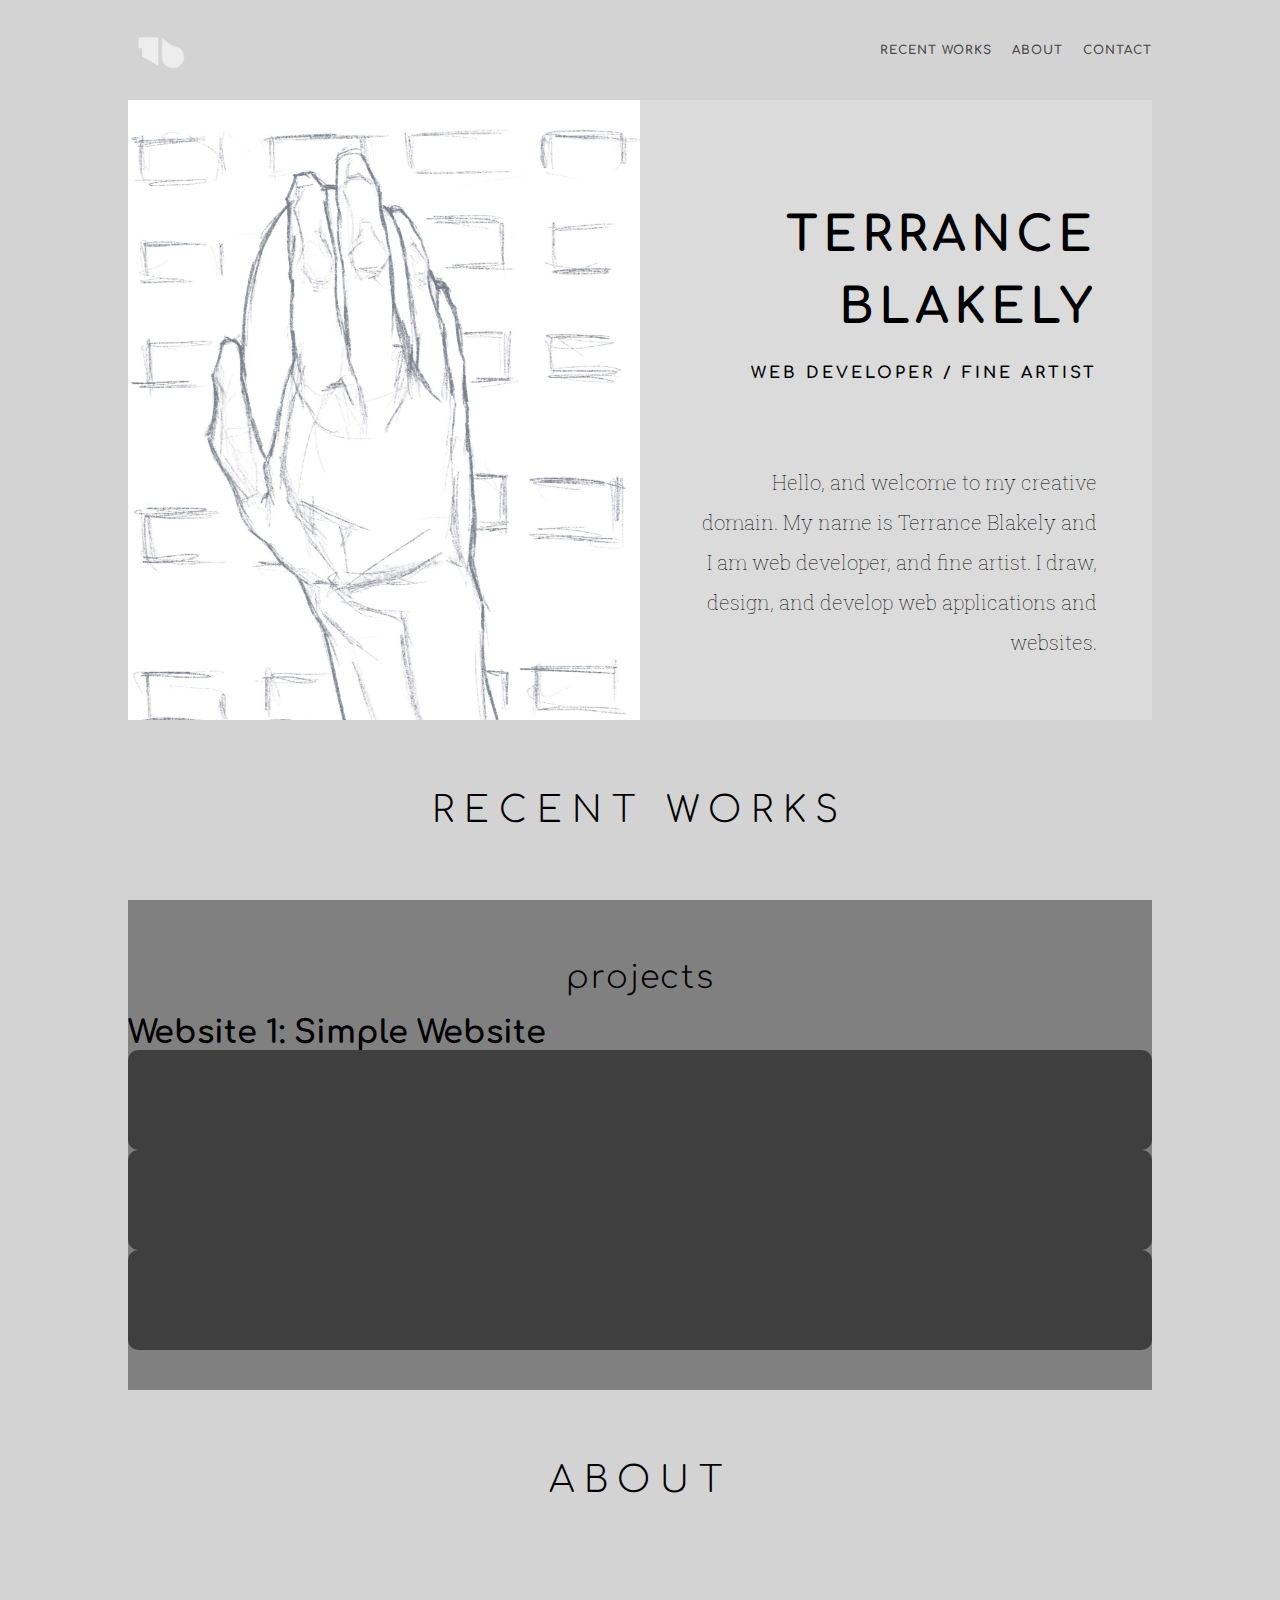
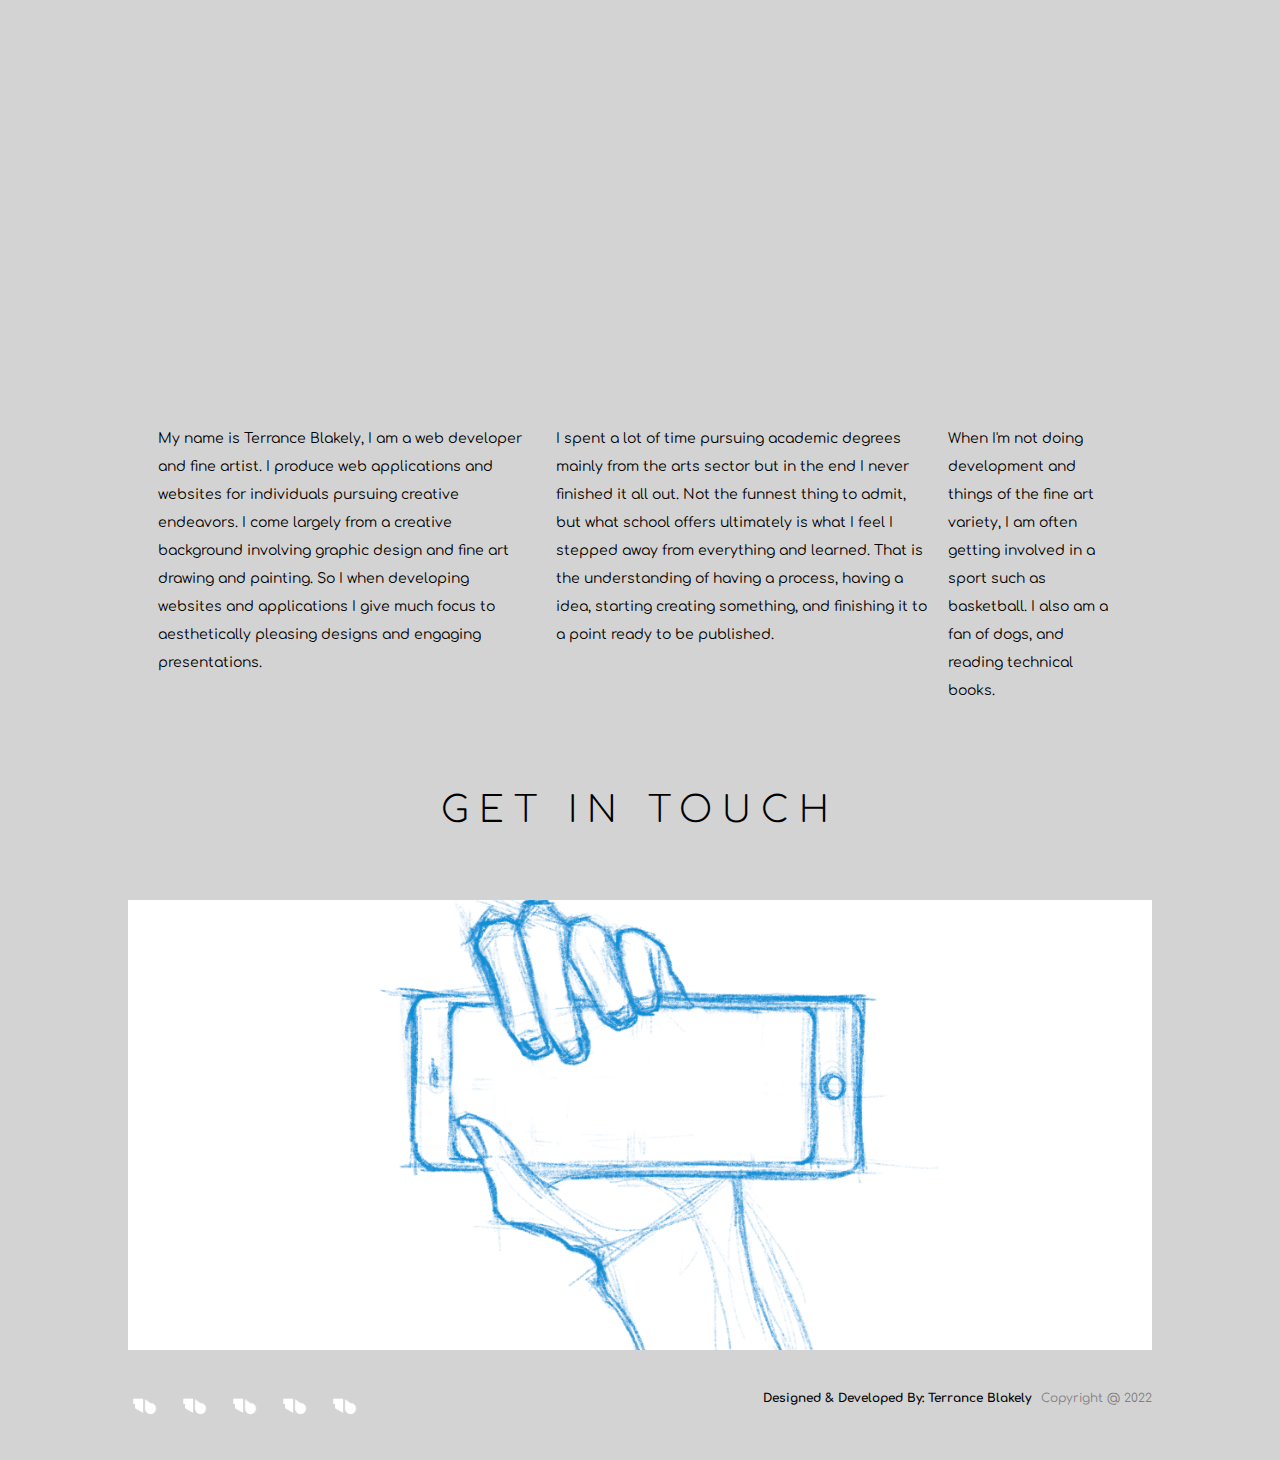
==== commit a311e4a6: "Update styles.css and index.html" ====
--- a/index.html
+++ b/index.html
@@ -52,34 +52,21 @@
 				<div id="recentWorksSection" class="recentWorksSection" class="page-Sections">
 					<h1 class="headers">Recent Works</h1>
 					
-					<!-- RECENT WORK COTAINER -->
+					<!-- RECENT WORK CONTAINER -->
 					<section class="recentWorksContainer">
 						
-						<!-- WEBSITE SECTION -->
-						<section class="recentWorksSection1 recentworkSections">
-							<!-- HEADER  -->
-							<h1 class="section1Header">Websites</h1>
-							<!-- WEBSITES -->
-							<section class="section1Container">
-								<div class="websites">Website 1</div>
-								<div class="websites">Website 2</div>
-								<div class="websites">Website 3</div>
+						<!-- HEADER  -->
+							<h1 class="sectionHeader">Projects</h1>
+							
+							<!-- PROJECTS -->
+							<section class="projectContainer">
+									<h1>Website 1: Simple Website</h1>
+									<ul class="projectList">
+										<li class="projects project1"></li>
+										<li class="projects project2"></li>
+										<li class="projects project3"></li>
+									</ul>
 							</section>
-						</section>
-						
-						<!-- WEB APP SECTION -->
-						<section class="recentWorksSection2 recentworkSections">
-							<!-- HEADER -->
-							<h1 class="section2Header">Web Apps</h1>
-							<!-- WEB APPS -->
-							<section class="section2Container">
-								<div class="webApps">Designato</div>
-								<div class="webApps">Todo List</div>
-								<div class="webApps">Note Taker</div>
-								<div class="webApps">Note Taker</div>
-								<div class="webApps">Mental Math</div>
-							</section>
-						</section>
 						
 					</section>
 					
--- a/assets/css/styles.css
+++ b/assets/css/styles.css
@@ -240,55 +240,41 @@
 	
 	/* RECENT WORKS CONTAINER */
 	.recentWorksContainer {
-		display:flex;
+		/*display:flex;*/
 		width:100%;
 		background-color:var(--color4);
-	}
-	
-	.recentworkSections {
-		flex:1;
-	}
-	
+		padding:4rem 0;
+	}
+		
 		/* RECENT WORK SECTION HEADERS  */
-			.section1Header,.section2Header {
+			.sectionHeader {
 				text-align: center;
 				padding:2rem 0;
 				text-transform: lowercase;
 				letter-spacing: 2px;
 				font-weight:lighter;
-			}
-		
-		/* RECENT WORK SECTION 1 */	
-			.section1Container {
+				
+			}
+		
+		/* RECENT WORK SECTION */	
+			.projectContainer {
+			}
+			
+			/* PROJECTS */
+			.projectList {
 				display:flex;
-				flex-wrap:wrap;
-				row-gap:2rem;
-				padding:2rem 2rem;
-				justify-content: space-between;
-			}
-			
-				.websites {
+				flex-direction:column;
+			}
+			
+				.projects {
 					background-color:var(--color5);
-					min-height: 5rem;
-					min-width:10rem;
+					min-height: 10rem;
+					min-width:60rem;
 					color:var(--color1);
-				}
-			
-		/* RECENT WORK SECTION 2 */
-		.section2Container {
-			display:flex;
-			flex-wrap:wrap;
-			row-gap:2rem;
-			padding:2rem 3rem;
-			justify-content:space-evenly;
-		}
-		
-			.webApps {
-				min-height: 8rem;
-				min-width: 6rem;
-				background-color:var(--color2);
-				margin:0 1rem;
-			}
+					border-radius: 1rem;
+					list-style: none;
+				}
+				
 /* ---------------------------------------------------------- */
 /* ABOUT SECTION */
 .about {
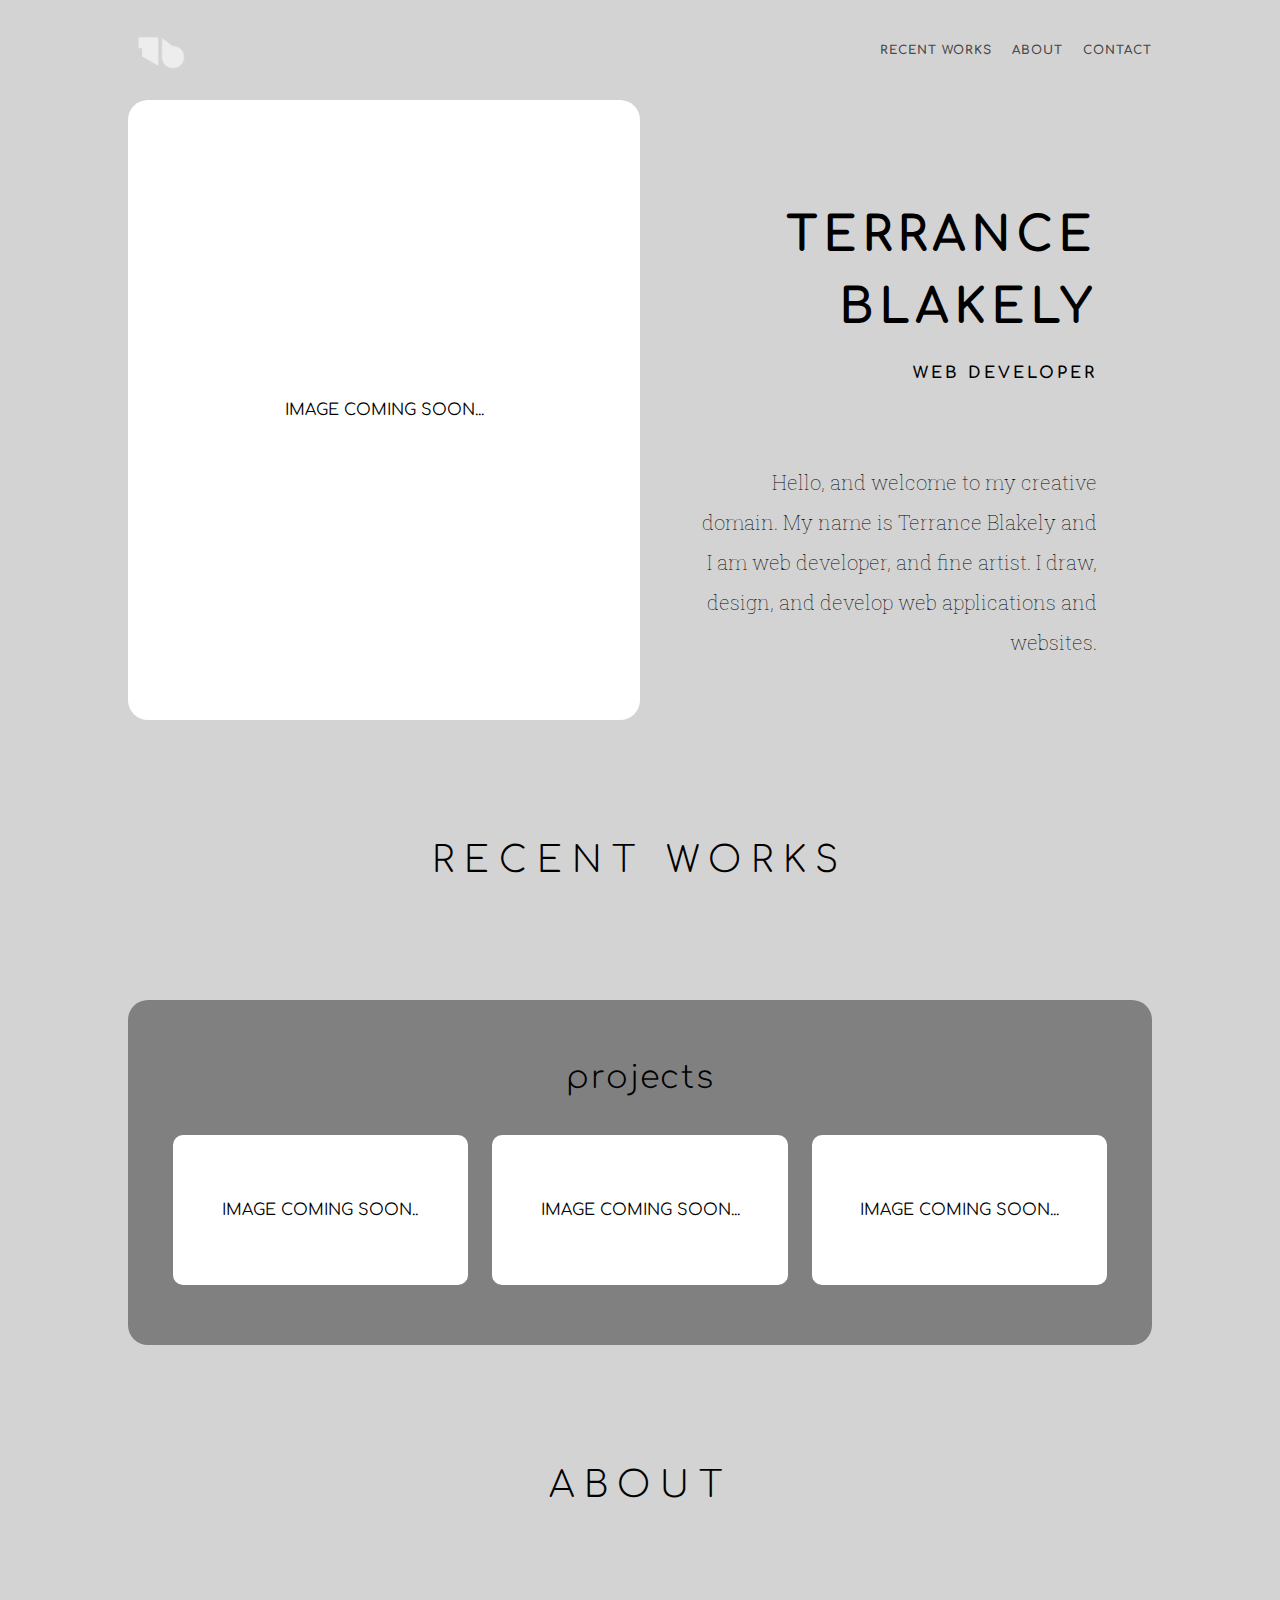
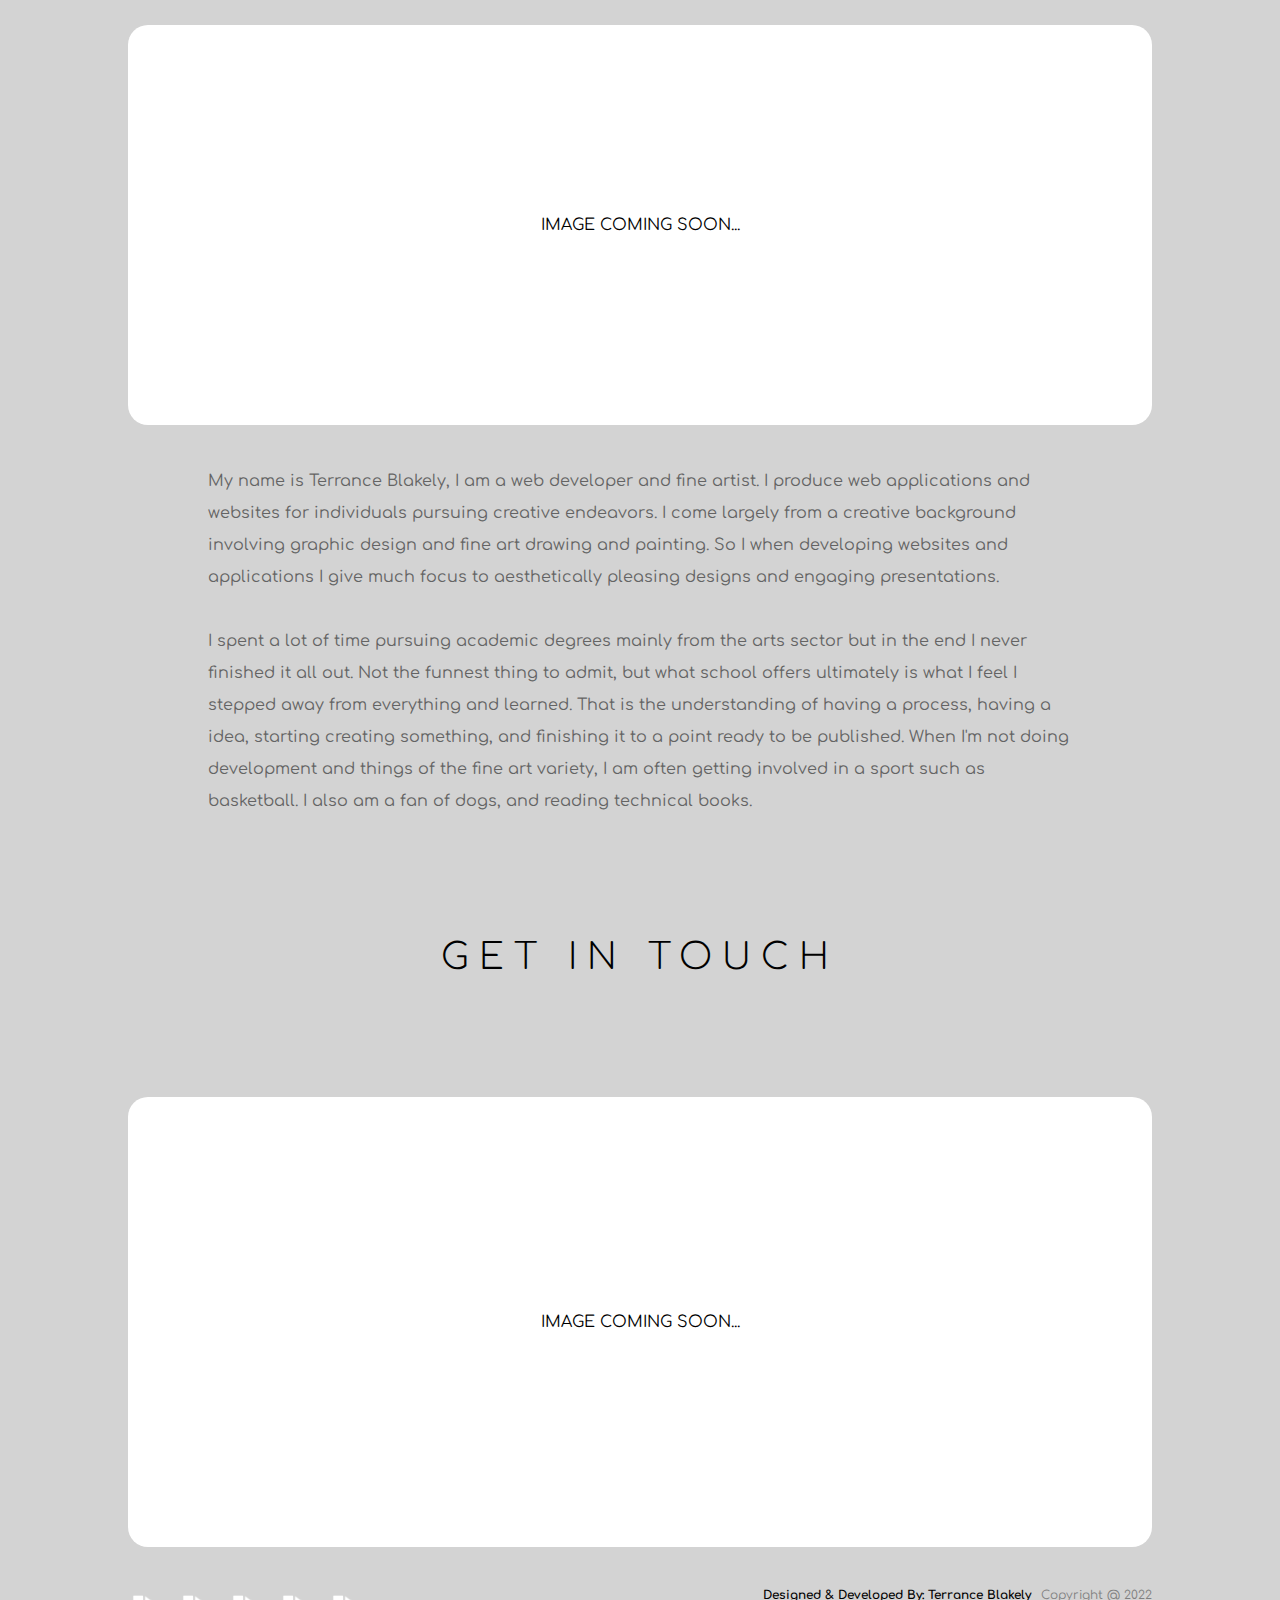
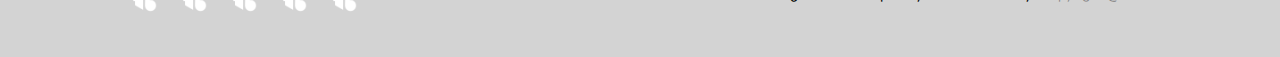
==== commit be1feaff: "Updated website structure - Need to make site responsive" ====
--- a/index.html
+++ b/index.html
@@ -17,7 +17,7 @@
 		<div id="pageContainer">
 			
 			<!-- HEADER -->
-			<header class="page-Sections">
+			<header>
 				<a href="index.html"><figure class="logo"></figure></a>
 				<figure class="navMenuIcon" id="openNavBtn"></figure>
 				<ul class="navMenu" id="navMenuBar">
@@ -29,19 +29,19 @@
 			</header>
 		<!-- - - - - - - - - - - - - - - - - - - - - - - - - - - - - - - - - - - - - - - - - - - - - - - - - - - - -->	
 			<!-- WRAPPER -->
-			<div class="page-Sections" id="wrapper">
+			<div id="wrapper">
 				
 				<!-- TOP FEATURE SECTION -->
 				<div class="topFeatureSection">
 					<section class="sections section-A">
-						<figure class="figure-IMG"><!-- <img src="assets/images/FeatureImage1.JPG" alt="" /> --></figure>
+						<figure class="figure-IMG">IMAGE COMING SOON...</figure>
 					</section>
 					
 					<section class="sections section-B">
 						<article>
 							<hgroup>
 								<h1>Terrance Blakely</h1>
-								<h3>Web Developer / Fine Artist</h3>
+								<h3>Web Developer</h3>
 							</hgroup>
 							<p>Hello, and welcome to my creative domain. My name is Terrance Blakely and I am web developer, and fine artist. I draw, design, and develop web applications and websites.</p>
 						</article>
@@ -60,11 +60,10 @@
 							
 							<!-- PROJECTS -->
 							<section class="projectContainer">
-									<h1>Website 1: Simple Website</h1>
-									<ul class="projectList">
-										<li class="projects project1"></li>
-										<li class="projects project2"></li>
-										<li class="projects project3"></li>
+								<ul class="projectList">
+										<li class="projects project1">IMAGE COMING SOON..</li>
+										<li class="projects project2">IMAGE COMING SOON...</li>
+										<li class="projects project3">IMAGE COMING SOON...</li>
 									</ul>
 							</section>
 						
@@ -76,26 +75,26 @@
 					<!-- ABOUT SECTION -->
 				<div id="about" class="about" class="page-Sections">
 					<h1 class="headers">About</h1>
-					<div class="aboutPhoto"></div>
+					<div class="aboutPhoto">IMAGE COMING SOON...</div>
 					<section class="aboutParagraphs">
-						<p>My name is Terrance Blakely, I am a web developer and fine artist. I produce web applications and websites for individuals pursuing creative endeavors. I come largely from a creative background involving graphic design and fine art drawing and painting. So I when developing websites and applications I give much focus to aesthetically pleasing designs and engaging presentations.</p>
-						<p>I spent a lot of time pursuing academic degrees mainly from the arts sector but in the end I never finished it all out. Not the funnest thing to admit, but what school offers ultimately is what I feel I stepped away from everything and learned. That is the understanding of having a process, having a idea, starting creating something, and finishing it to a point ready to be published.</p>
-						<p>When I'm not doing development and things of the fine art variety, I am often getting involved in a sport such as basketball. I also am a fan of dogs, and reading technical books.</p>
+						<p>My name is Terrance Blakely, I am a web developer and fine artist. I produce web applications and websites for individuals pursuing creative endeavors. I come largely from a creative background involving graphic design and fine art drawing and painting. So I when developing websites and applications I give much focus to aesthetically pleasing designs and engaging presentations. <br /><br />
+							I spent a lot of time pursuing academic degrees mainly from the arts sector but in the end I never finished it all out. Not the funnest thing to admit, but what school offers ultimately is what I feel I stepped away from everything and learned. That is the understanding of having a process, having a idea, starting creating something, and finishing it to a point ready to be published.
+					When I'm not doing development and things of the fine art variety, I am often getting involved in a sport such as basketball. I also am a fan of dogs, and reading technical books.</p>
 					</section>
-				</div>
+				</div>	
 				
 		<!-- - - - - - - - - - - - - - - - - - - - - - - - - - - - - - - - - - - - - - - - - - - - - - - - - - - - -->	
 		
 					<!-- CONTACT SECTION -->
 				<div id="contact" class="contact" class="page-Sections">
 					<h1 class="headers">Get in Touch</h1>
-					<div class="contactPhoto"></div>
+					<div class="contactPhoto">IMAGE COMING SOON...</div>
 				</div>
 		
-		<!-- - - - - - - - - - - - - - - - - - - - - - - - - - - - - - - - - - - - - - - - - - - - - - - - - - - - -->	
-			
-			<!-- Footer -->
-			<section class="page-Sections" id="footer">
+		<!-- - - - - - - - - - - - - - - - - - - - - - - - - - - - - - - - - - - - - - - - - - - - - - - - - - - - -->
+		</div>
+		<!-- Footer -->
+			<footer>
 				<ul>
 					<li><figure id="instagram" class="icons"></figure></li>
 					<li><figure id="facebook" class="icons"></figure></li>
@@ -108,9 +107,7 @@
 					<p><strong>Designed & Developed By: Terrance Blakely </strong></p>
 					<p><span>Copyright @ 2022</span></p>
 				</aside>
-			</section>
-			
-		</div>
+			</footer>
 		<!-- END of Container -->
 	<script src="assets/js/scripts.js"></script>
   </body>
--- a/assets/css/styles.css
+++ b/assets/css/styles.css
@@ -38,7 +38,6 @@
 	--color3: rgb(141, 62, 231);
 	--color4: grey;
 	--color5:rgb(55,55,55, .9);
-	--colorX:rgb(255,255,255, .2);
 
 /* WEBSITE COLORS - PALETTE */
 	--primaryColor:;
@@ -67,15 +66,8 @@
 	height:100%;
 }
 
-header {		
-	padding:2rem 0;
-}
-
-.section-B {
-	background-color:var(--colorX);
-}
-
-#footer aside p span {
+
+footer aside p span {
 	color: var(--color4);
 }
 
@@ -124,6 +116,7 @@
 	position: relative;
 	justify-content:space-between;
 	align-items:center;
+	padding:2rem 0;
 }
 
 	.logo {
@@ -156,16 +149,21 @@
 			color:white;
 		}
 	
-/* Recent Work Headers */
+/* HEADERS */
 .headers {
 	font-size:var(--font3);
 	text-align: center;
 	text-transform: uppercase;
 	font-weight: lighter;
 	padding:2rem 0;
-	margin:5rem 0;
+	margin:10rem 0;
 	background-color:var(--color2);
 	letter-spacing: 1rem;
+}
+
+/* PAGE SECTIONS */
+.page-Sections {
+	margin: 10rem 0;
 }
 
 /* ---------------------------------------------------------- */
@@ -183,12 +181,15 @@
 		
 				.figure-IMG {
 					margin:0 auto 0 auto;
-					background-color:#111111;
 					height:62rem;
-					background-image: url("../images/FeatureImage1.JPG");
+					/*background-image: url("../images/FeatureImage1.JPG");*/
 					background-position: center;
 					background-size: cover;
-					
+					background-color:var(--color1);
+					display:flex;
+					align-items:center;
+					justify-content:center;
+					border-radius:2rem;
 				}
 				
 				.figure-IMG img {
@@ -242,6 +243,7 @@
 	.recentWorksContainer {
 		/*display:flex;*/
 		width:100%;
+		border-radius:2rem;
 		background-color:var(--color4);
 		padding:4rem 0;
 	}
@@ -258,19 +260,24 @@
 		
 		/* RECENT WORK SECTION */	
 			.projectContainer {
+				padding:0 2rem;
 			}
 			
 			/* PROJECTS */
 			.projectList {
 				display:flex;
-				flex-direction:column;
+				align-items:center;
+				justify-content:space-evenly;
 			}
 			
 				.projects {
-					background-color:var(--color5);
-					min-height: 10rem;
-					min-width:60rem;
-					color:var(--color1);
+					background-color:var(--color1);
+					display:flex;
+					align-items:center;
+					justify-content:center;
+					min-height: 15rem;
+					min-width:30%;
+					margin:2rem 0;
 					border-radius: 1rem;
 					list-style: none;
 				}
@@ -285,21 +292,25 @@
 .aboutPhoto {
 	min-height:40rem;
 	max-width:100%;
-	background-image: url(../images/aboutPhoto.png);
+	/*background-image: url(../images/aboutPhoto.png);*/
+	background-color:var(--color1);
 	background-size: cover;
 	background-position: center;
 	margin-bottom: 4rem;
+	display:flex;
+	align-items:center;
+	justify-content:center;
+	border-radius:2rem;
 }
 
 .aboutParagraphs {
-	display:flex;
-	padding: 0 2rem;
+	padding: 0 8rem;
+	color:rgba(100,100,100, 1);
 }
 
 	.about p {
 		line-height: 2;
-		margin: 1.5rem 1rem;
-		font-size:1.4rem;
+		font-size:1.6rem;
 	}
 
 /* ---------------------------------------------------------- */	
@@ -311,25 +322,29 @@
  .contact .contactPhoto {
 	min-height:45rem;
 	max-width:100%;
-	background-image: url(../images/contactPhoto.png);
+	/*background-image: url(../images/contactPhoto.png);*/
+	background-color:var(--color1);
 	background-size: cover;
 	background-position: center;
-}
-
-/* ---------------------------------------------------------- */		
+	display:flex;
+	align-items:center;
+	justify-content:center;
+	border-radius:2rem;
+}
+
 /* FOOTER */
-#footer {
+footer {
 	padding:4rem 0;
 	line-height: 1.4;
 	display:flex;
 	justify-content:space-between;
 }
 	
-	#footer ul {
+	footer ul {
 		display:flex;
 	}
 	
-		#footer ul li {
+		footer ul li {
 			list-style:none;
 			margin: 0 2rem 0 0;
 		}
@@ -360,14 +375,14 @@
 					background-image: url("../images/Logo-1.PNG");
 				}
 				
-	#footer aside {
+	footer aside {
 		display:flex;
 	}			
-		#footer aside p {
+		footer aside p {
 			font-size:var(--font0);
 			}	
 			
-			#footer aside p span {
+			footer aside p span {
 				margin: 0 0 0 1rem;
 			}
 
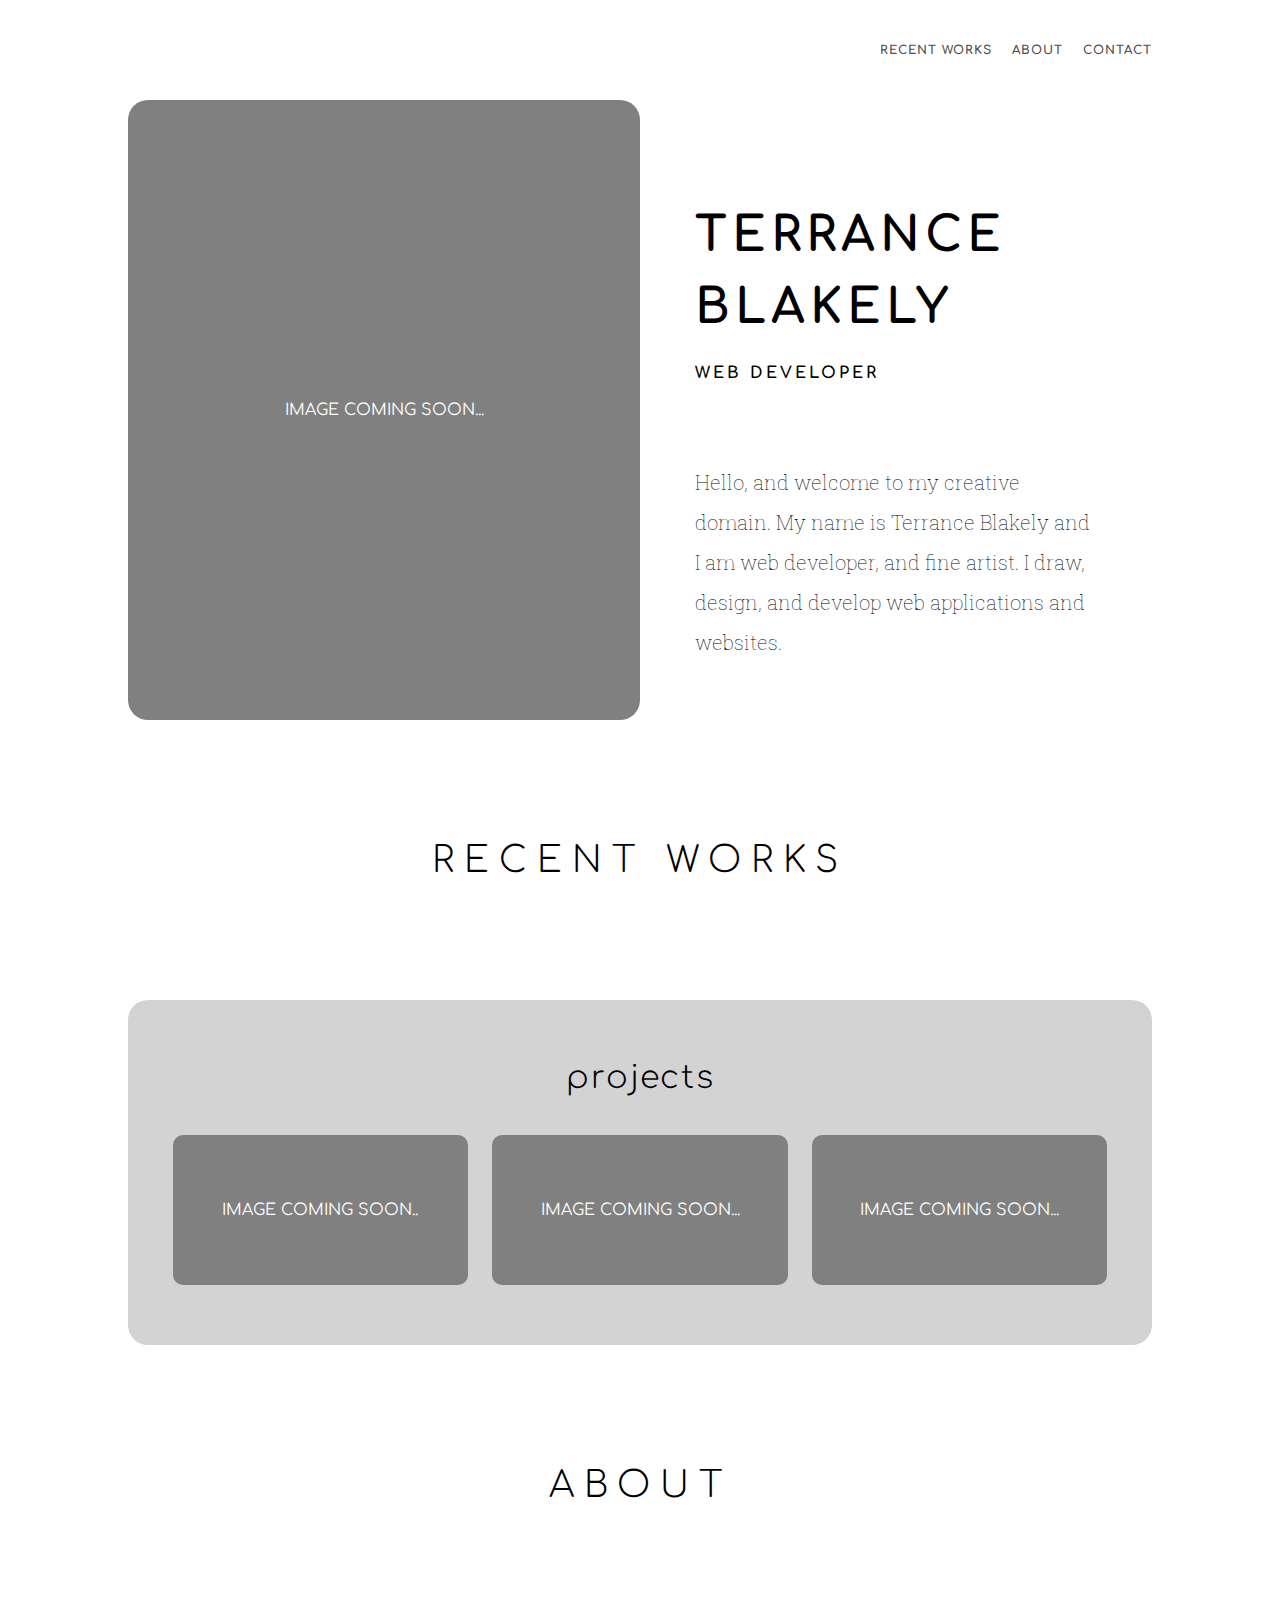
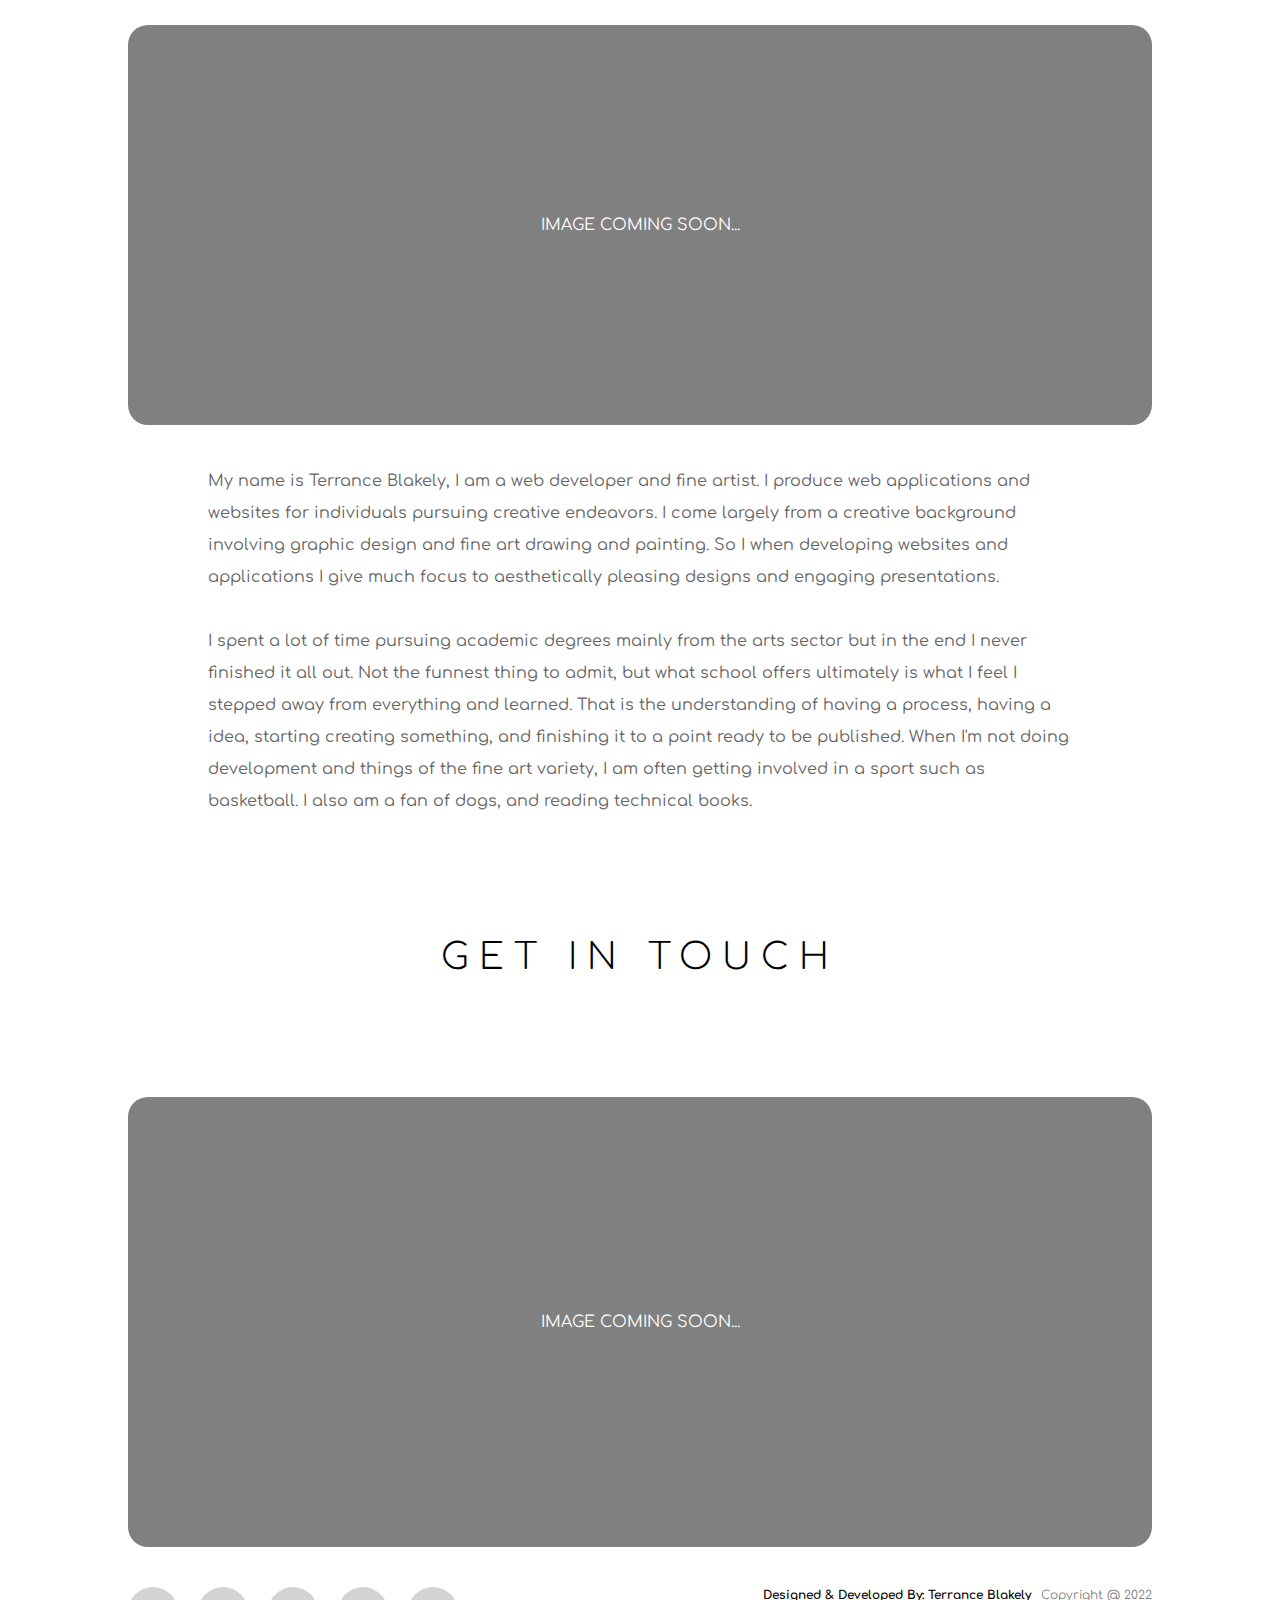
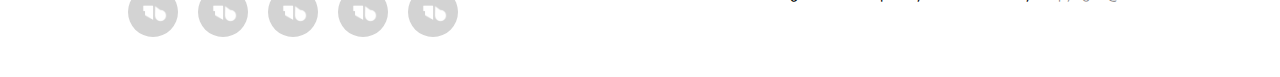
==== commit 3596490b: "Update styles.css and index.html" ====
--- a/index.html
+++ b/index.html
@@ -93,7 +93,7 @@
 		
 		<!-- - - - - - - - - - - - - - - - - - - - - - - - - - - - - - - - - - - - - - - - - - - - - - - - - - - - -->
 		</div>
-		<!-- Footer -->
+		<!-- FOOTER -->
 			<footer>
 				<ul>
 					<li><figure id="instagram" class="icons"></figure></li>
@@ -108,7 +108,7 @@
 					<p><span>Copyright @ 2022</span></p>
 				</aside>
 			</footer>
-		<!-- END of Container -->
+		<!-- END of CONTAINER -->
 	<script src="assets/js/scripts.js"></script>
   </body>
 </html>
--- a/assets/css/styles.css
+++ b/assets/css/styles.css
@@ -56,7 +56,6 @@
 html {
 	font-size:62.5%;
 	height:100%;
-	background-color:var(--color2);
 }
 
 body {
@@ -157,7 +156,6 @@
 	font-weight: lighter;
 	padding:2rem 0;
 	margin:10rem 0;
-	background-color:var(--color2);
 	letter-spacing: 1rem;
 }
 
@@ -185,7 +183,8 @@
 					/*background-image: url("../images/FeatureImage1.JPG");*/
 					background-position: center;
 					background-size: cover;
-					background-color:var(--color1);
+					background-color:var(--color4);
+					color:white;
 					display:flex;
 					align-items:center;
 					justify-content:center;
@@ -200,7 +199,7 @@
 			.section-B {
 				display:flex;
 				flex-direction:column;
-				text-align: right;
+				text-align: left;
 			}
 			
 				.section-B article {
@@ -241,10 +240,9 @@
 	
 	/* RECENT WORKS CONTAINER */
 	.recentWorksContainer {
-		/*display:flex;*/
 		width:100%;
 		border-radius:2rem;
-		background-color:var(--color4);
+		background-color:var(--color2);
 		padding:4rem 0;
 	}
 		
@@ -271,7 +269,8 @@
 			}
 			
 				.projects {
-					background-color:var(--color1);
+					background-color:var(--color4);
+					color:white;
 					display:flex;
 					align-items:center;
 					justify-content:center;
@@ -293,7 +292,7 @@
 	min-height:40rem;
 	max-width:100%;
 	/*background-image: url(../images/aboutPhoto.png);*/
-	background-color:var(--color1);
+	background-color:var(--color4);
 	background-size: cover;
 	background-position: center;
 	margin-bottom: 4rem;
@@ -301,6 +300,7 @@
 	align-items:center;
 	justify-content:center;
 	border-radius:2rem;
+	color:white;
 }
 
 .aboutParagraphs {
@@ -323,7 +323,8 @@
 	min-height:45rem;
 	max-width:100%;
 	/*background-image: url(../images/contactPhoto.png);*/
-	background-color:var(--color1);
+	background-color:var(--color4);
+	color:white;
 	background-size: cover;
 	background-position: center;
 	display:flex;
@@ -347,6 +348,12 @@
 		footer ul li {
 			list-style:none;
 			margin: 0 2rem 0 0;
+			background-color:var(--color2);
+			border-radius:3rem;
+			display:flex;
+			justify-content:center;
+			align-content:center;
+			padding:1rem;
 		}
 		
 			.icons {
